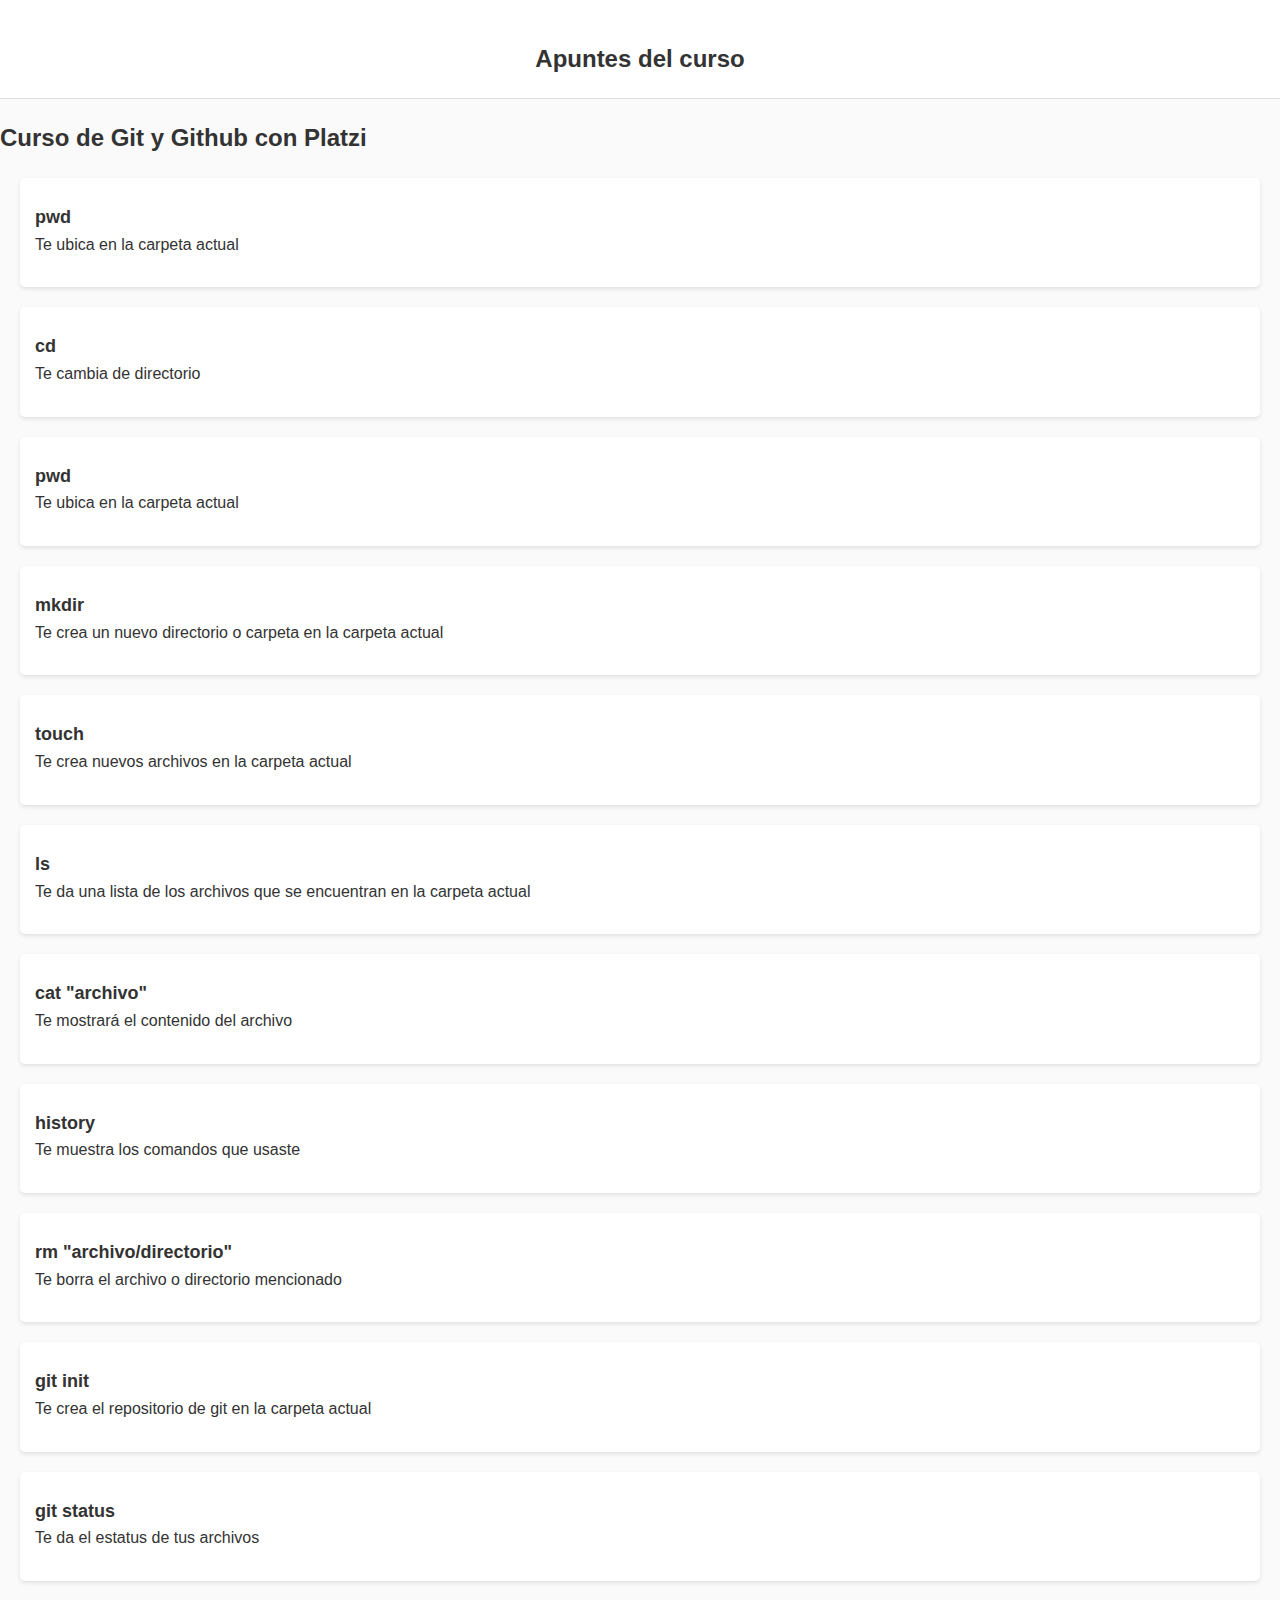
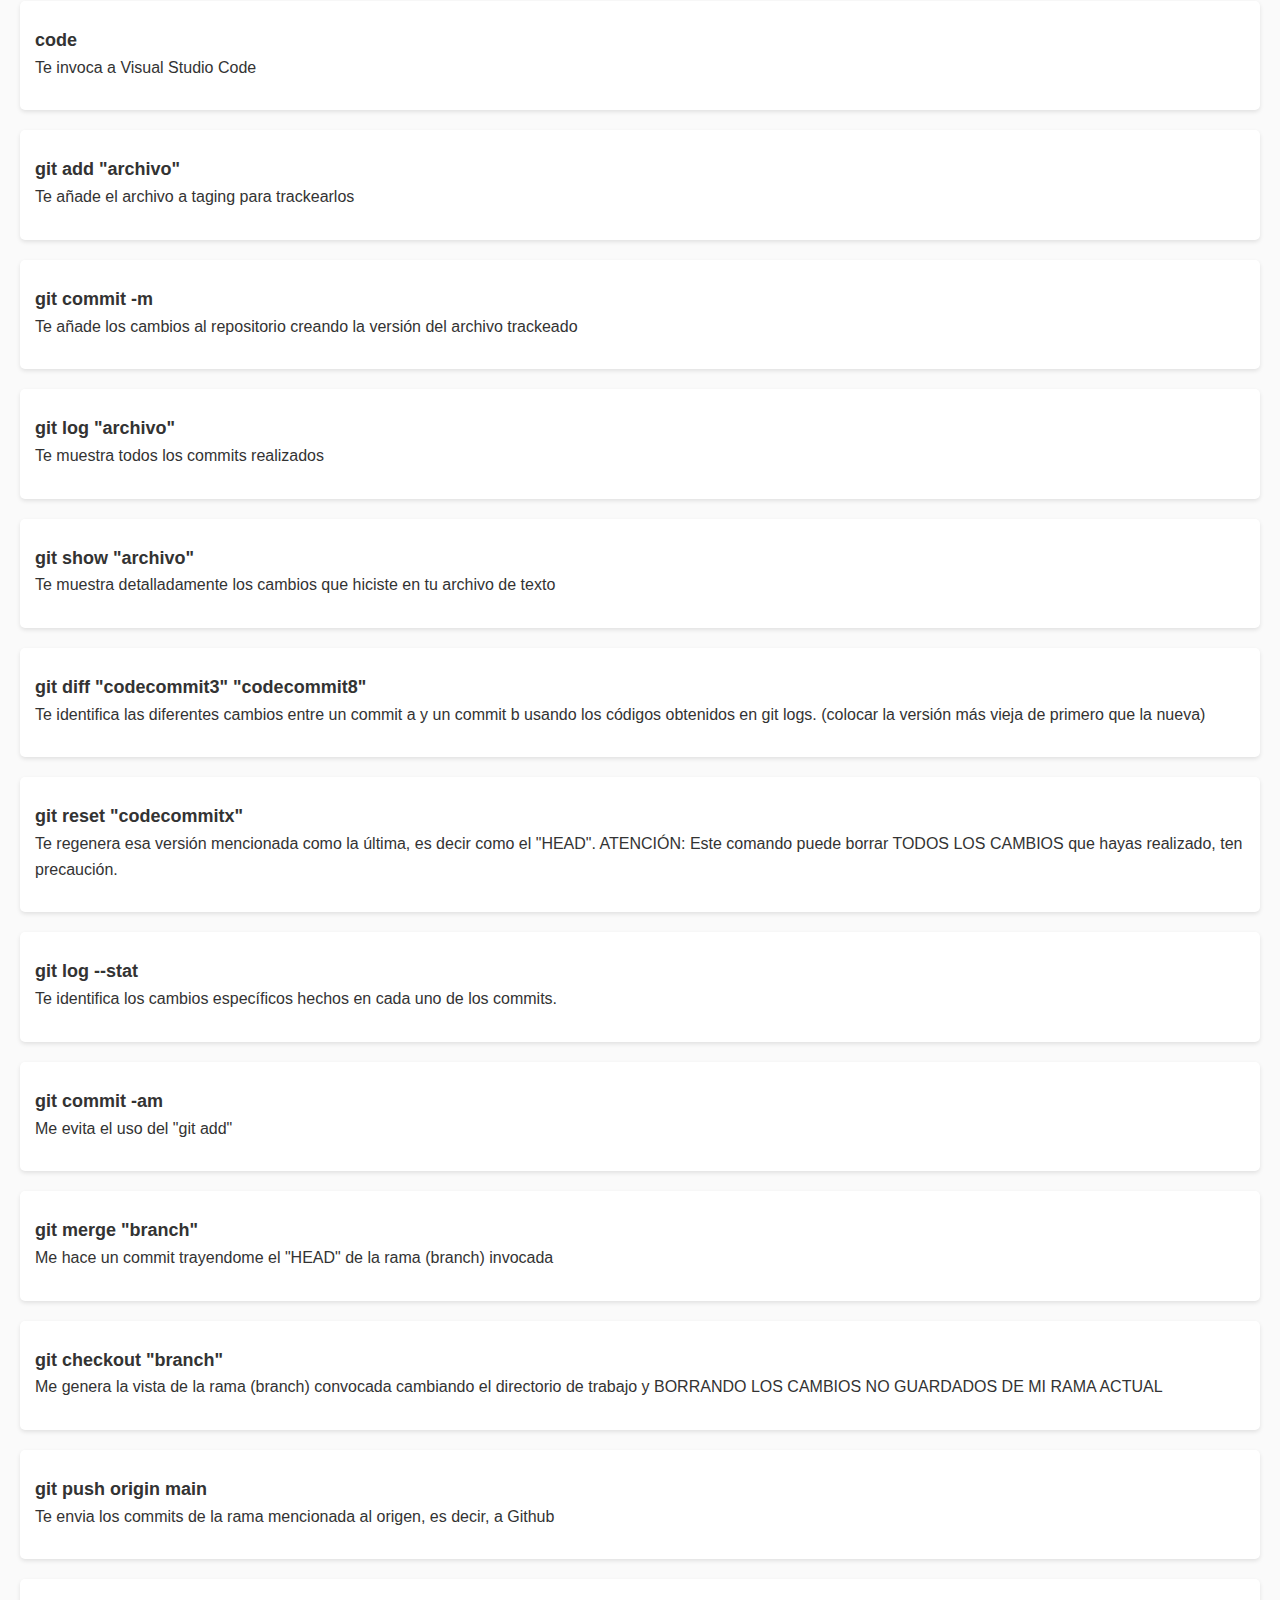
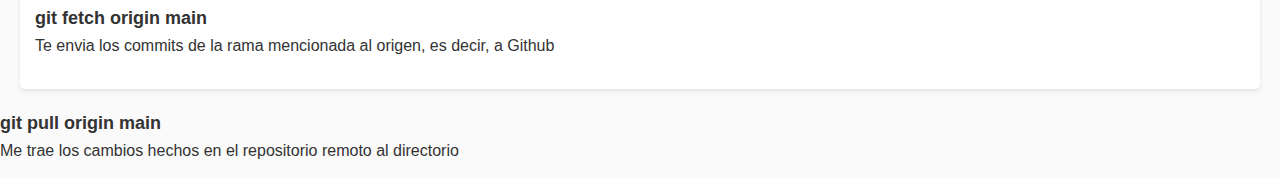
==== curso_github.html @ 1033e527 "agregado el git pull" ====
<!DOCTYPE html>
<html lang="en">
<head>
    <meta charset="UTF-8">
    <meta name="viewport" content="width=device-width, initial-scale=1.0">
    <title>Document</title>
    <link rel="stylesheet" href="css/estilos.css" />
</head>
<body>
    <div id="cabecera">
        <h1>Apuntes del curso</h1>
    </div>
    <h1>Curso de Git y Github con Platzi</h1>
<div id="contenido">
    <div class="sequence">
        <h3>pwd</h3>
        <p>Te ubica en la carpeta actual</p>
    </div>
    <div class="sequence">
        <h3>cd</h3>
        <p>Te cambia de directorio</p>
    </div>
    <div class="sequence">
        <h3>pwd</h3>
        <p>Te ubica en la carpeta actual</p>
    </div>
    <div class="sequence">
        <h3>mkdir</h3>
        <p>Te crea un nuevo directorio o carpeta en la carpeta actual</p>
    </div>
    <div class="sequence">
        <h3>touch</h3>
        <p>Te crea nuevos archivos en la carpeta actual</p>
    </div>
    <div class="sequence">
        <h3>ls</h3>
        <p>Te da una lista de los archivos que se encuentran en la carpeta actual</p>
    </div>
    <div class="sequence">
        <h3>cat "archivo"</h3>
        <p>Te mostrará el contenido del archivo</p>
    </div>
    <div class="sequence">
        <h3>history</h3>
        <p>Te muestra los comandos que usaste</p>
    </div>
    <div class="sequence">
        <h3>rm "archivo/directorio"</h3>
        <p>Te borra el archivo o directorio mencionado</p>
    </div>
    <div class="sequence">
        <h3>git init</h3>
        <p>Te crea el repositorio de git en la carpeta actual</p>
    </div>
    <div class="sequence">
        <h3>git status</h3>
        <p>Te da el estatus de tus archivos</p>
    </div>
    <div class="sequence">
        <h3>code</h3>
        <p>Te invoca a Visual Studio Code</p>
    </div>
    <div class="sequence">
        <h3>git add "archivo"</h3>
        <p>Te añade el archivo a taging para trackearlos</p>
    </div>
    <div class="sequence">
        <h3>git commit -m</h3>
        <p>Te añade los cambios al repositorio creando la versión del archivo trackeado</p>
    </div>
    <div class="sequence">
        <h3>git log "archivo"</h3>
        <p>Te muestra todos los commits realizados</p>
    </div>
    <div class="sequence">
        <h3>git show "archivo"</h3>
        <p>Te muestra detalladamente los cambios que hiciste en tu archivo de texto</p>
    </div>
    <div class="sequence">
        <h3>git diff "codecommit3" "codecommit8"</h3>
        <p>Te identifica las diferentes cambios entre un commit a y un commit b usando los códigos obtenidos en git logs. (colocar la versión más vieja de primero que la nueva)</p>
    </div>
    <div class="sequence">
        <h3>git reset "codecommitx"</h3>
        <p>Te regenera esa versión mencionada como la última, es decir como el "HEAD".
            ATENCIÓN: Este comando puede borrar TODOS LOS CAMBIOS que hayas realizado, ten precaución.
        </p>
    </div>
    <div class="sequence">
        <h3>git log --stat</h3>
        <p>Te identifica los cambios específicos hechos en cada uno de los commits.</p>
    </div>
    <div class="sequence">
        <h3>git commit -am</h3>
        <p>Me evita el uso del "git add"</p>
    </div>
    <div class="sequence">
        <h3>git merge "branch"</h3>
        <p>Me hace un commit trayendome el "HEAD" de la rama (branch) invocada</p>
    </div>
    <div class="sequence">
        <h3>git checkout "branch"</h3>
        <p>Me genera la vista de la rama (branch) convocada cambiando el directorio de trabajo y BORRANDO LOS CAMBIOS NO GUARDADOS DE MI RAMA ACTUAL</p>
    </div>
    <div class="sequence">
        <h3>git push origin main</h3>
        <p>Te envia los commits de la rama mencionada al origen, es decir, a Github</p>
    </div>
    <div class="sequence">
        <h3>git fetch origin main</h3>
        <p>Te envia los commits de la rama mencionada al origen, es decir, a Github</p>
    </div>
    <div>
        <h3>git pull origin main</h3>
        <p>Me trae los cambios hechos en el repositorio remoto al directorio</p>
    </div>


</div>
</body>
</html>
---- css/estilos.css ----
/* Reset de márgenes y padding */
body, h1, h2, h3, p {
    margin: 0;
    padding: 0;
}

/* Estilos para el contenedor principal */
body {
    font-family: -apple-system, BlinkMacSystemFont, 'Segoe UI', Roboto, Helvetica, Arial, sans-serif;
    line-height: 1.6;
    background-color: #fafafa; /* Color de fondo similar al de Instagram */
    color: #333;
    margin: 0;
}

/* Estilos para el encabezado */
#cabecera {
    background-color: #ffffff; /* Fondo blanco para la cabecera */
    padding: 20px;
    text-align: center;
    border-bottom: 1px solid #ddd; /* Línea divisoria en la parte inferior */
}

/* Estilos para el título del encabezado */
#cabecera h1 {
    font-size: 24px;
    color: #333; /* Color del título */
}

/* Estilos para los elementos individuales */
.sequence {
    background-color: #fff; /* Fondo blanco para cada sección */
    margin: 20px;
    padding: 15px;
    border-radius: 5px; /* Bordes redondeados */
    box-shadow: 0 2px 4px rgba(0, 0, 0, 0.1); /* Sombra suave */
}

/* Estilos para los títulos */
h1, h2, h3 {
    font-family: -apple-system, BlinkMacSystemFont, 'Segoe UI', Roboto, Helvetica, Arial, sans-serif;
}

h1 {
    font-size: 24px;
    margin-top: 20px;
    color: #333; /* Color de los títulos principales */
}

h2 {
    font-size: 20px;
    margin-top: 15px;
    color: #333; /* Otro color común para títulos */
}

h3 {
    font-size: 18px;
    margin-top: 10px;
    color: #333; /* Otro color común para títulos */
}

/* Estilos para los párrafos */
p {
    margin-bottom: 15px;
    color: #333; /* Color del texto de los párrafos */
}
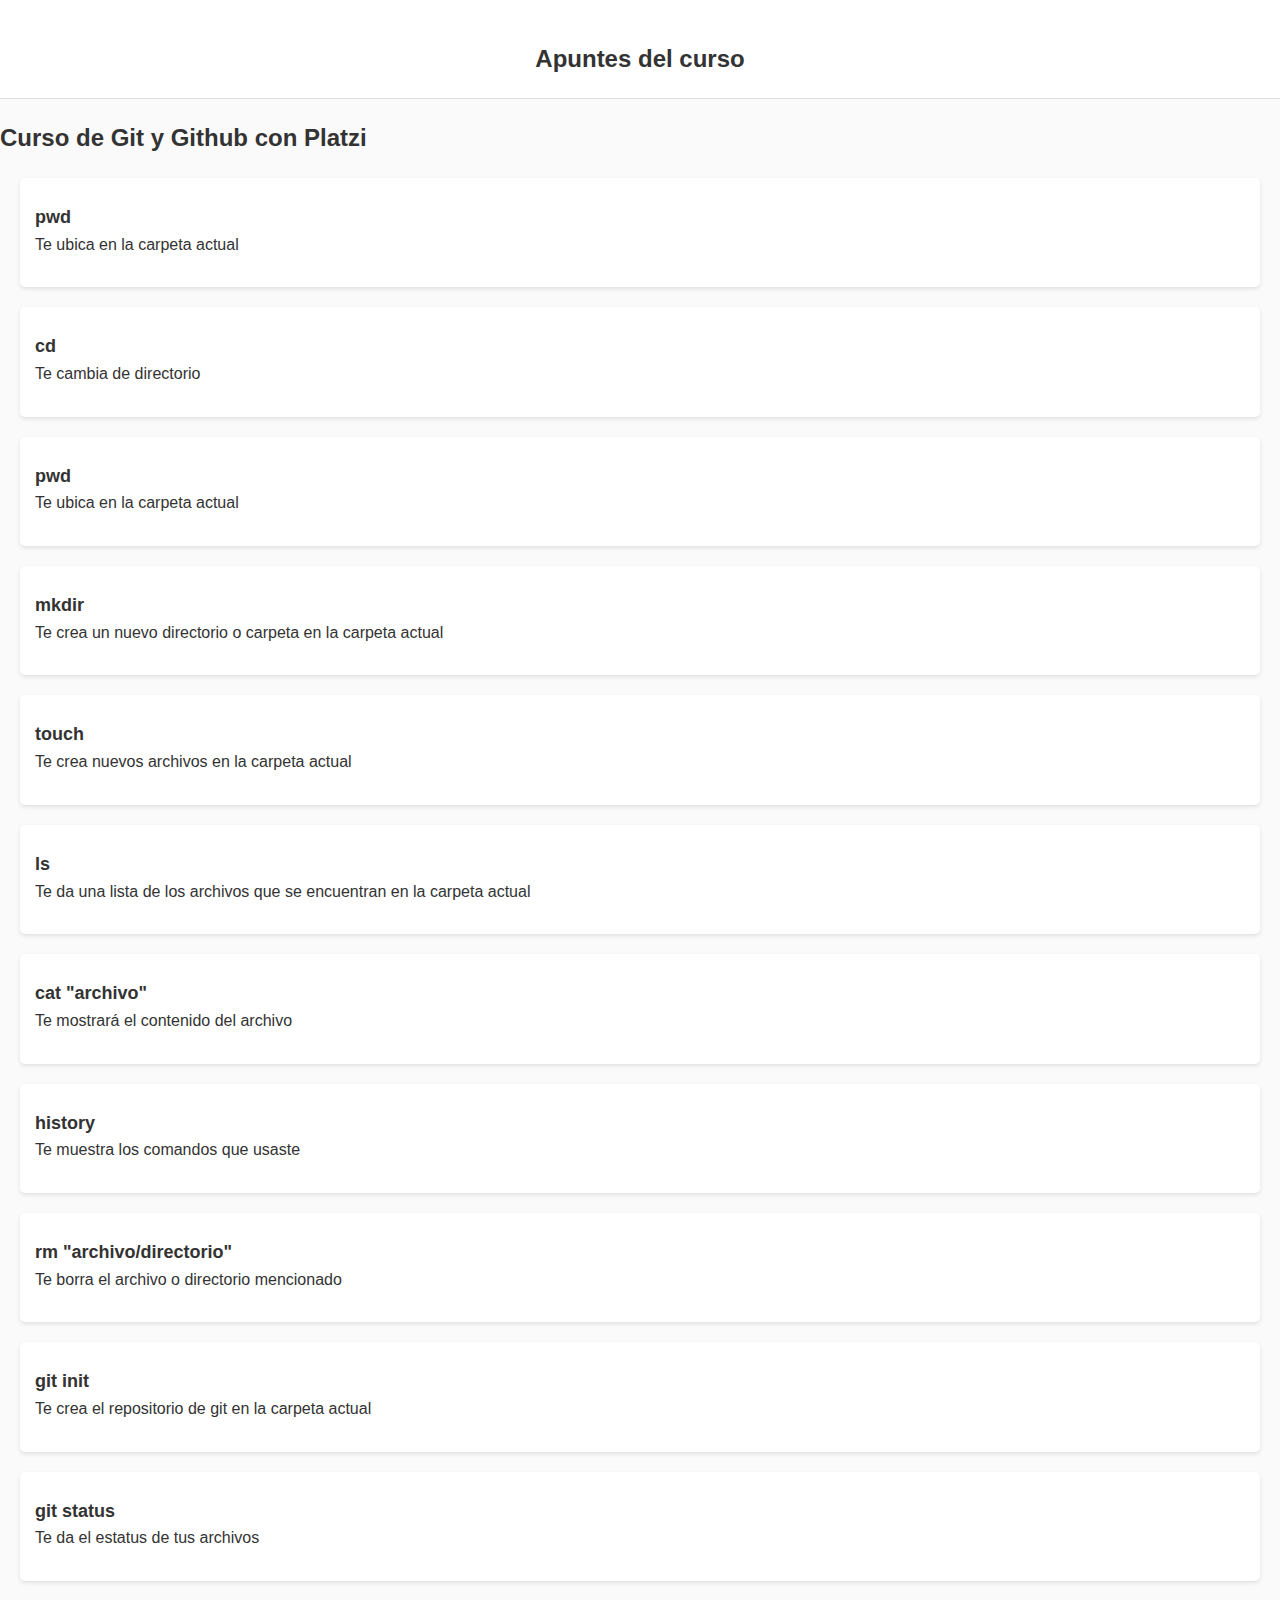
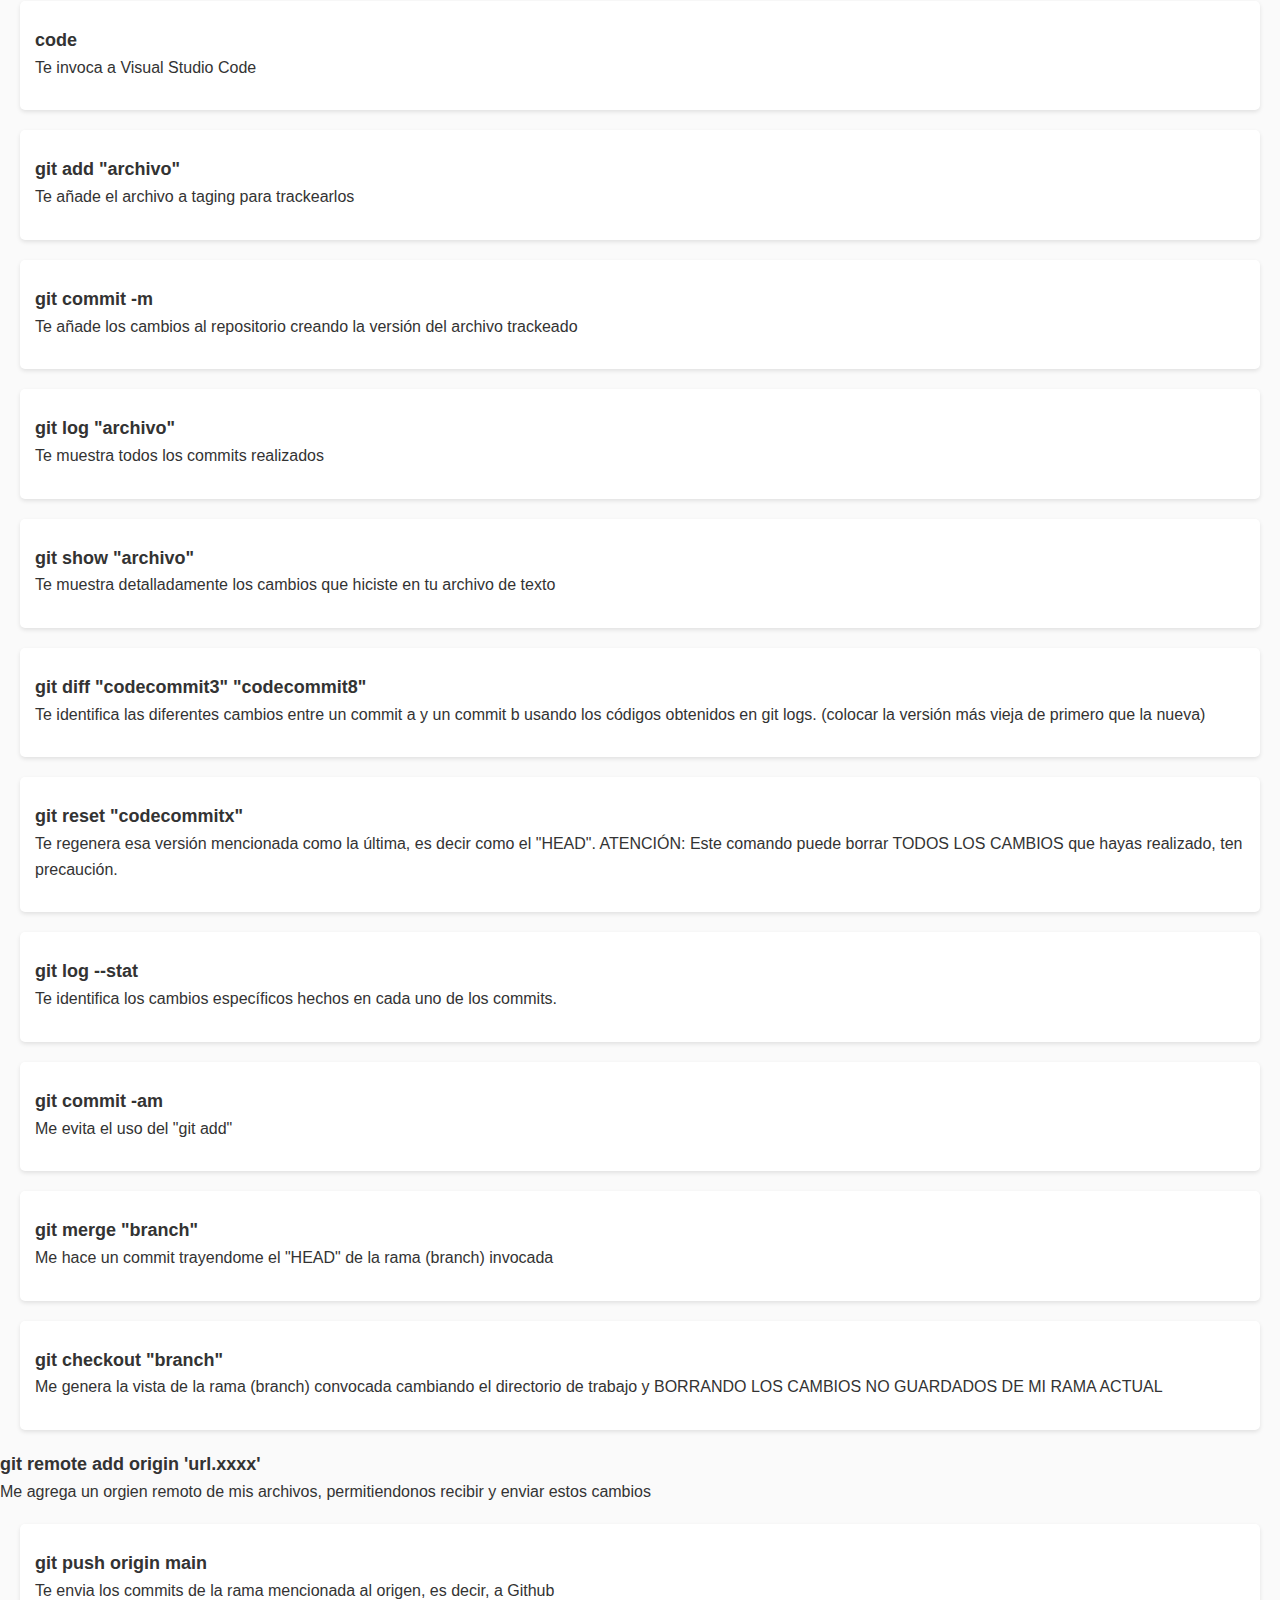
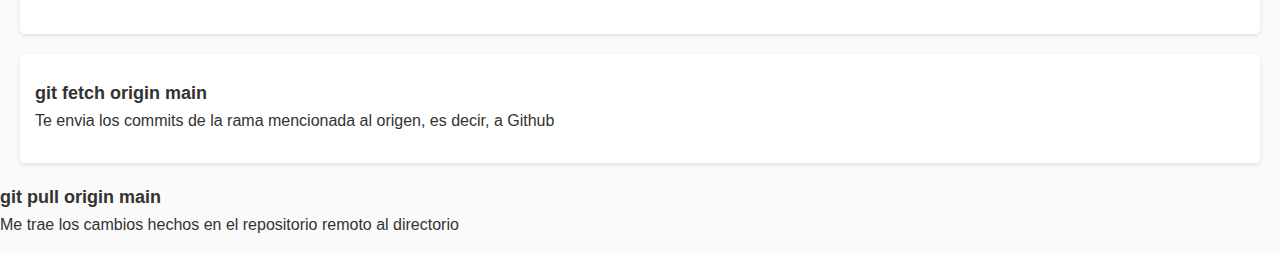
==== commit 6cc49e43: "Agrege el git remote add origin" ====
--- a/curso_github.html
+++ b/curso_github.html
@@ -102,6 +102,10 @@
         <h3>git checkout "branch"</h3>
         <p>Me genera la vista de la rama (branch) convocada cambiando el directorio de trabajo y BORRANDO LOS CAMBIOS NO GUARDADOS DE MI RAMA ACTUAL</p>
     </div>
+     <div>
+        <h3>git remote add origin 'url.xxxx'</h3>
+        <p>Me agrega un orgien remoto de mis archivos, permitiendonos recibir y enviar estos cambios</p>
+    </div>
     <div class="sequence">
         <h3>git push origin main</h3>
         <p>Te envia los commits de la rama mencionada al origen, es decir, a Github</p>
@@ -114,8 +118,6 @@
         <h3>git pull origin main</h3>
         <p>Me trae los cambios hechos en el repositorio remoto al directorio</p>
     </div>
-
-
 </div>
 </body>
 </html>
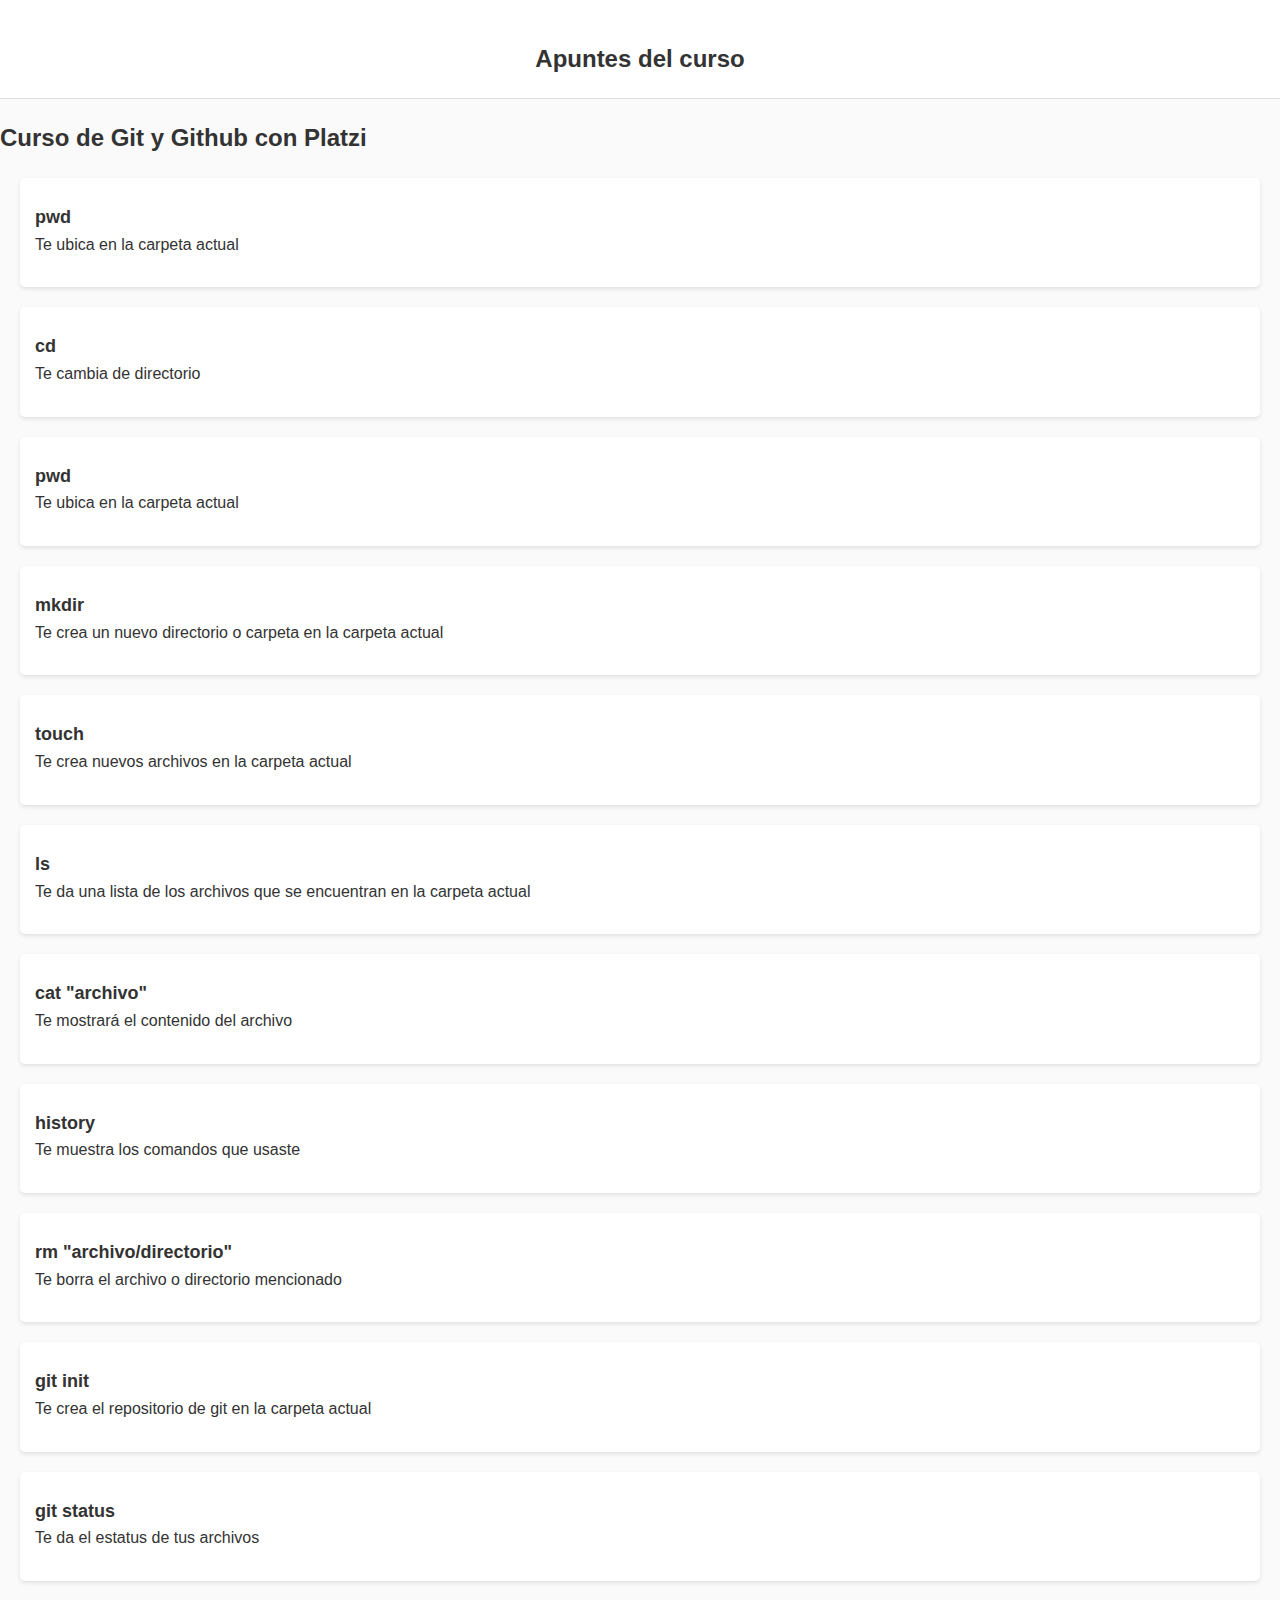
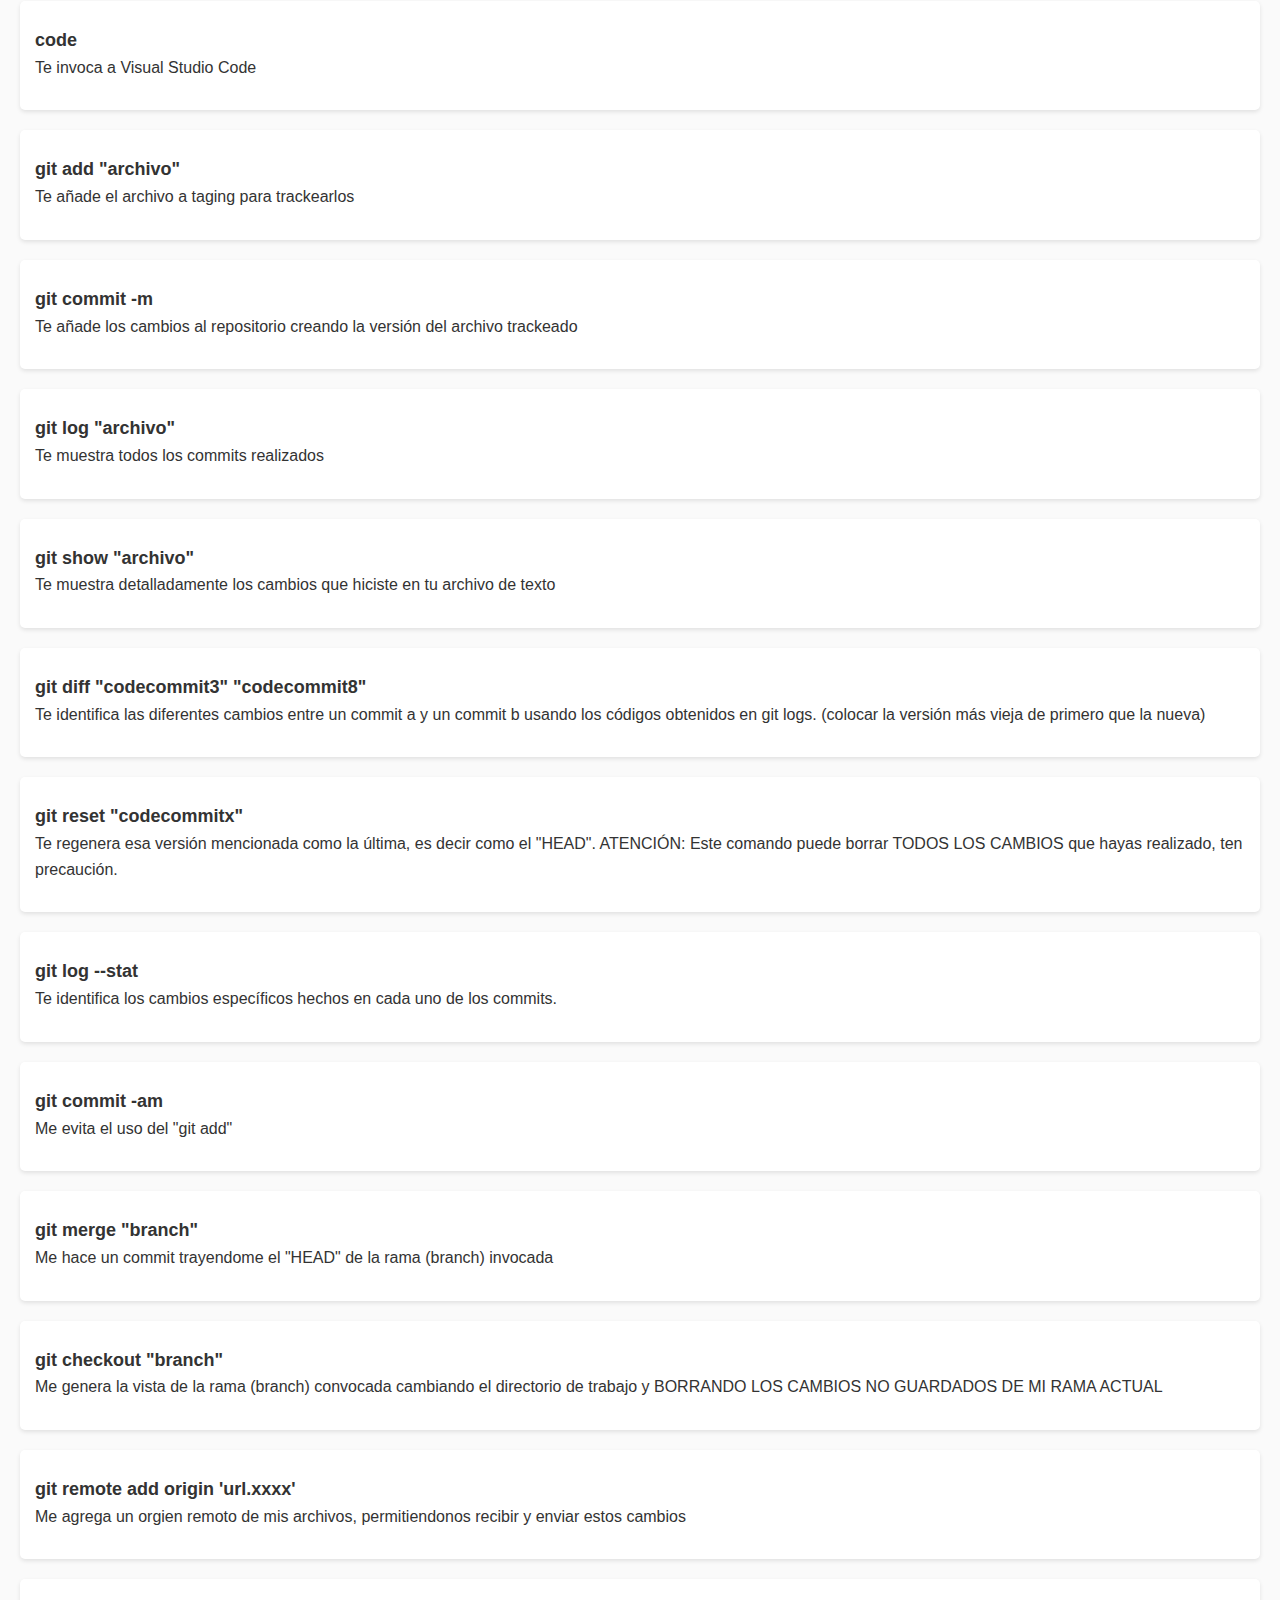
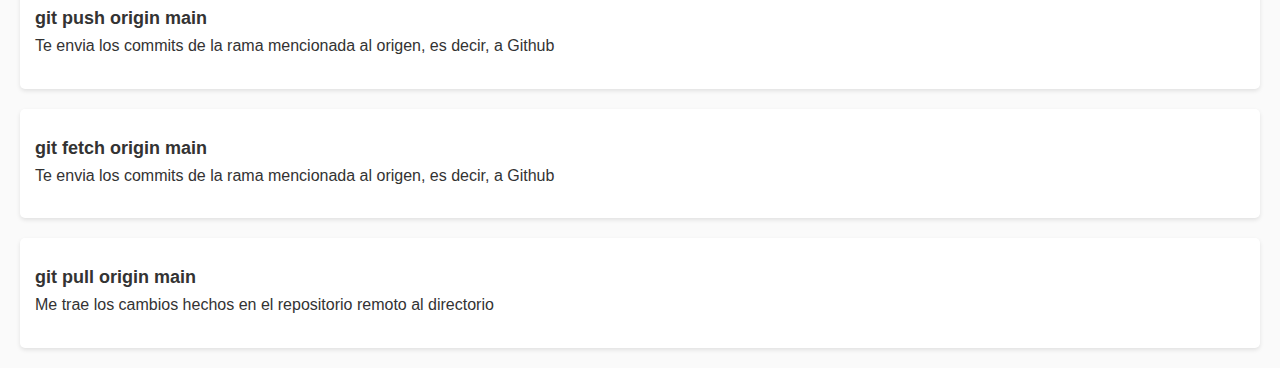
==== commit 2caba4b7: "anadi clases que faltaban" ====
--- a/curso_github.html
+++ b/curso_github.html
@@ -102,7 +102,7 @@
         <h3>git checkout "branch"</h3>
         <p>Me genera la vista de la rama (branch) convocada cambiando el directorio de trabajo y BORRANDO LOS CAMBIOS NO GUARDADOS DE MI RAMA ACTUAL</p>
     </div>
-     <div>
+     <div class="sequence">
         <h3>git remote add origin 'url.xxxx'</h3>
         <p>Me agrega un orgien remoto de mis archivos, permitiendonos recibir y enviar estos cambios</p>
     </div>
@@ -114,7 +114,7 @@
         <h3>git fetch origin main</h3>
         <p>Te envia los commits de la rama mencionada al origen, es decir, a Github</p>
     </div>
-    <div>
+    <div class="sequence">
         <h3>git pull origin main</h3>
         <p>Me trae los cambios hechos en el repositorio remoto al directorio</p>
     </div>
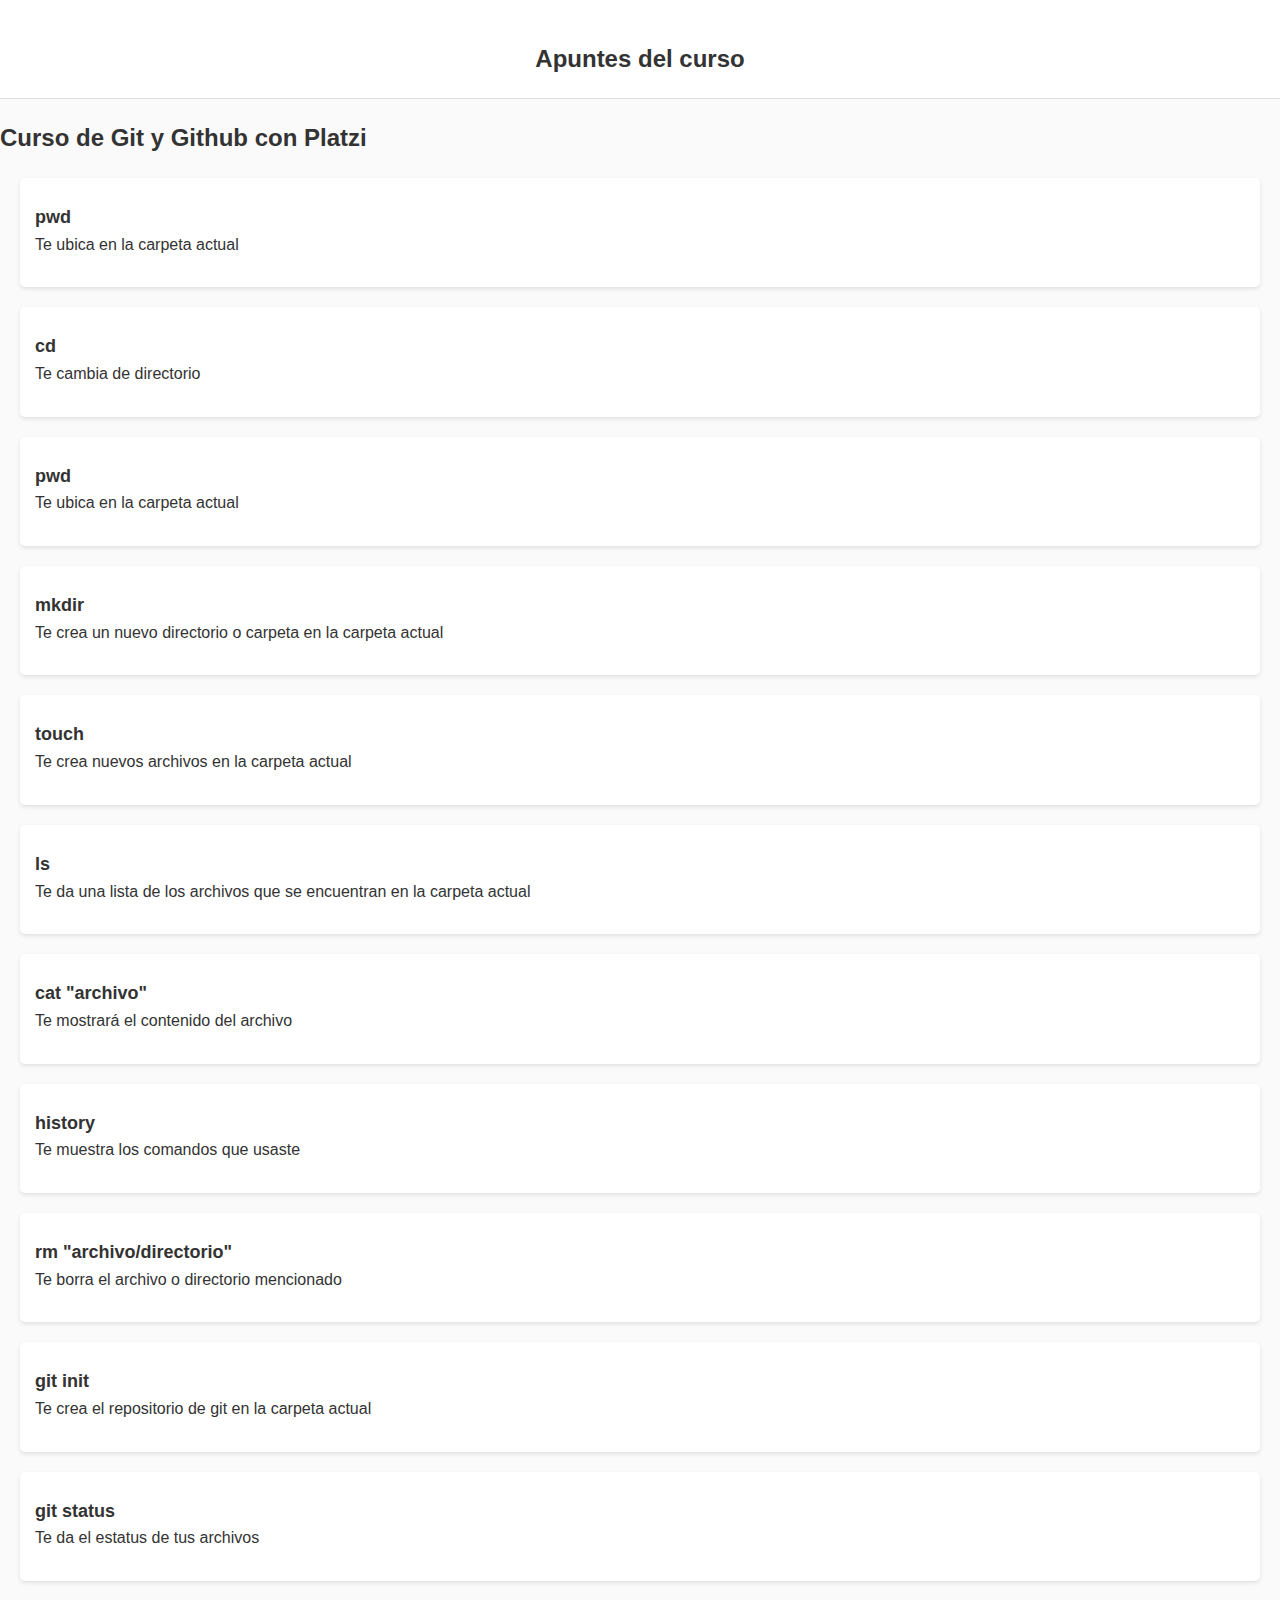
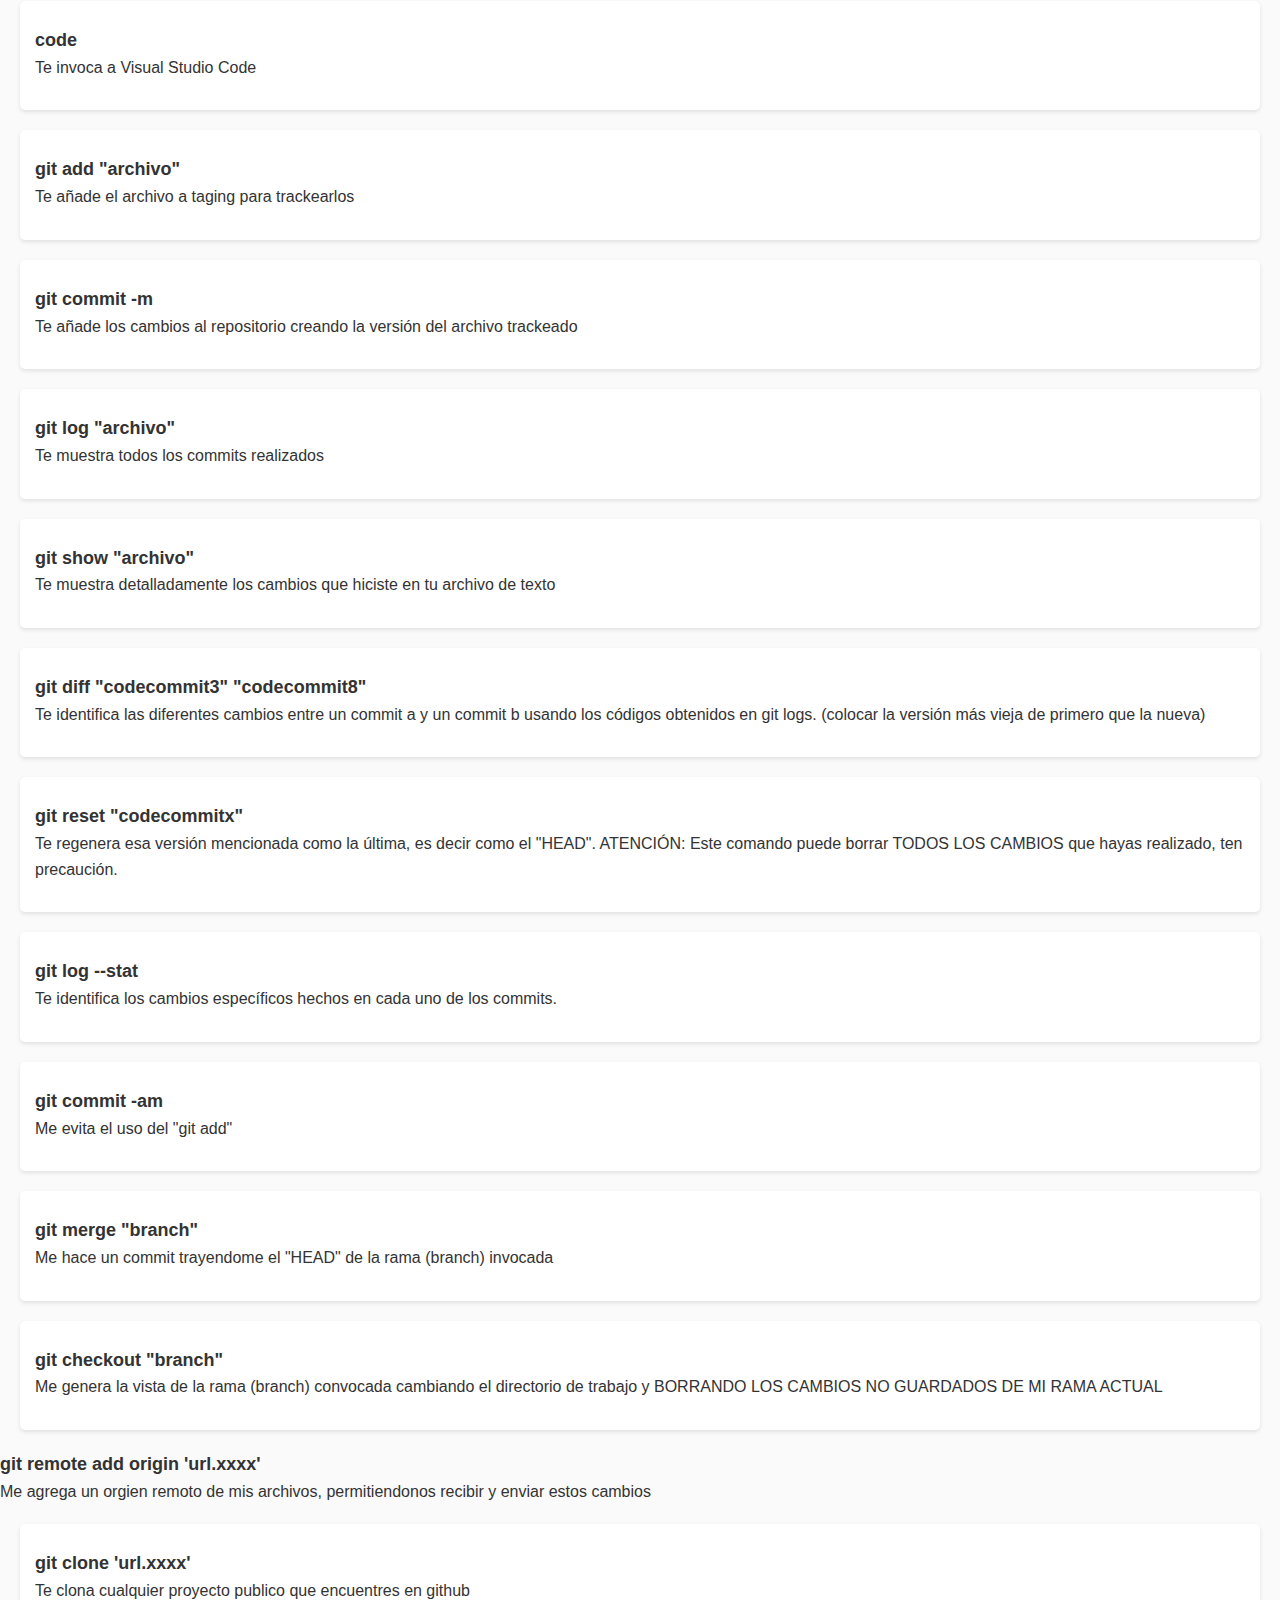
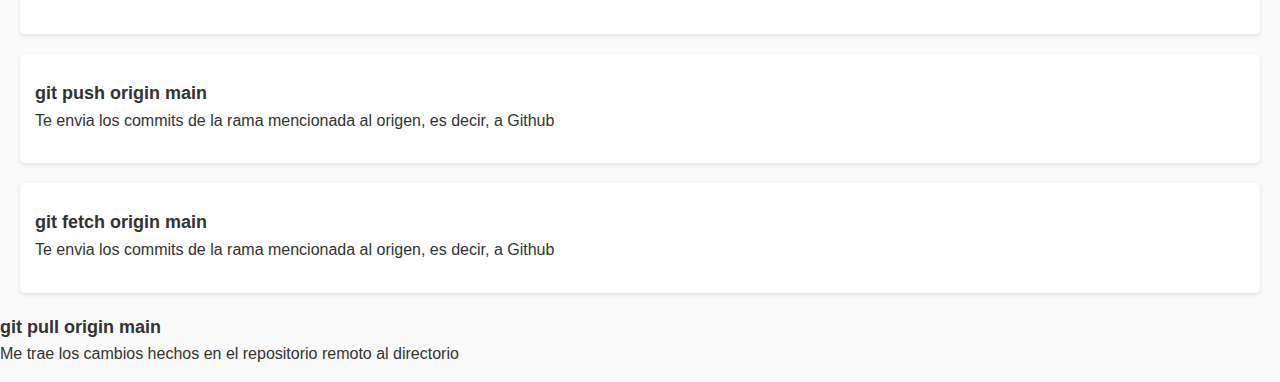
==== commit fcbfd0c2: "comando git clone" ====
--- a/curso_github.html
+++ b/curso_github.html
@@ -102,9 +102,13 @@
         <h3>git checkout "branch"</h3>
         <p>Me genera la vista de la rama (branch) convocada cambiando el directorio de trabajo y BORRANDO LOS CAMBIOS NO GUARDADOS DE MI RAMA ACTUAL</p>
     </div>
-     <div class="sequence">
+     <div>
         <h3>git remote add origin 'url.xxxx'</h3>
         <p>Me agrega un orgien remoto de mis archivos, permitiendonos recibir y enviar estos cambios</p>
+    </div>
+    <div class="sequence">
+        <h3>git clone 'url.xxxx' </h3>
+        <p>Te clona cualquier proyecto publico que encuentres en github</p>
     </div>
     <div class="sequence">
         <h3>git push origin main</h3>
@@ -114,7 +118,7 @@
         <h3>git fetch origin main</h3>
         <p>Te envia los commits de la rama mencionada al origen, es decir, a Github</p>
     </div>
-    <div class="sequence">
+    <div>
         <h3>git pull origin main</h3>
         <p>Me trae los cambios hechos en el repositorio remoto al directorio</p>
     </div>
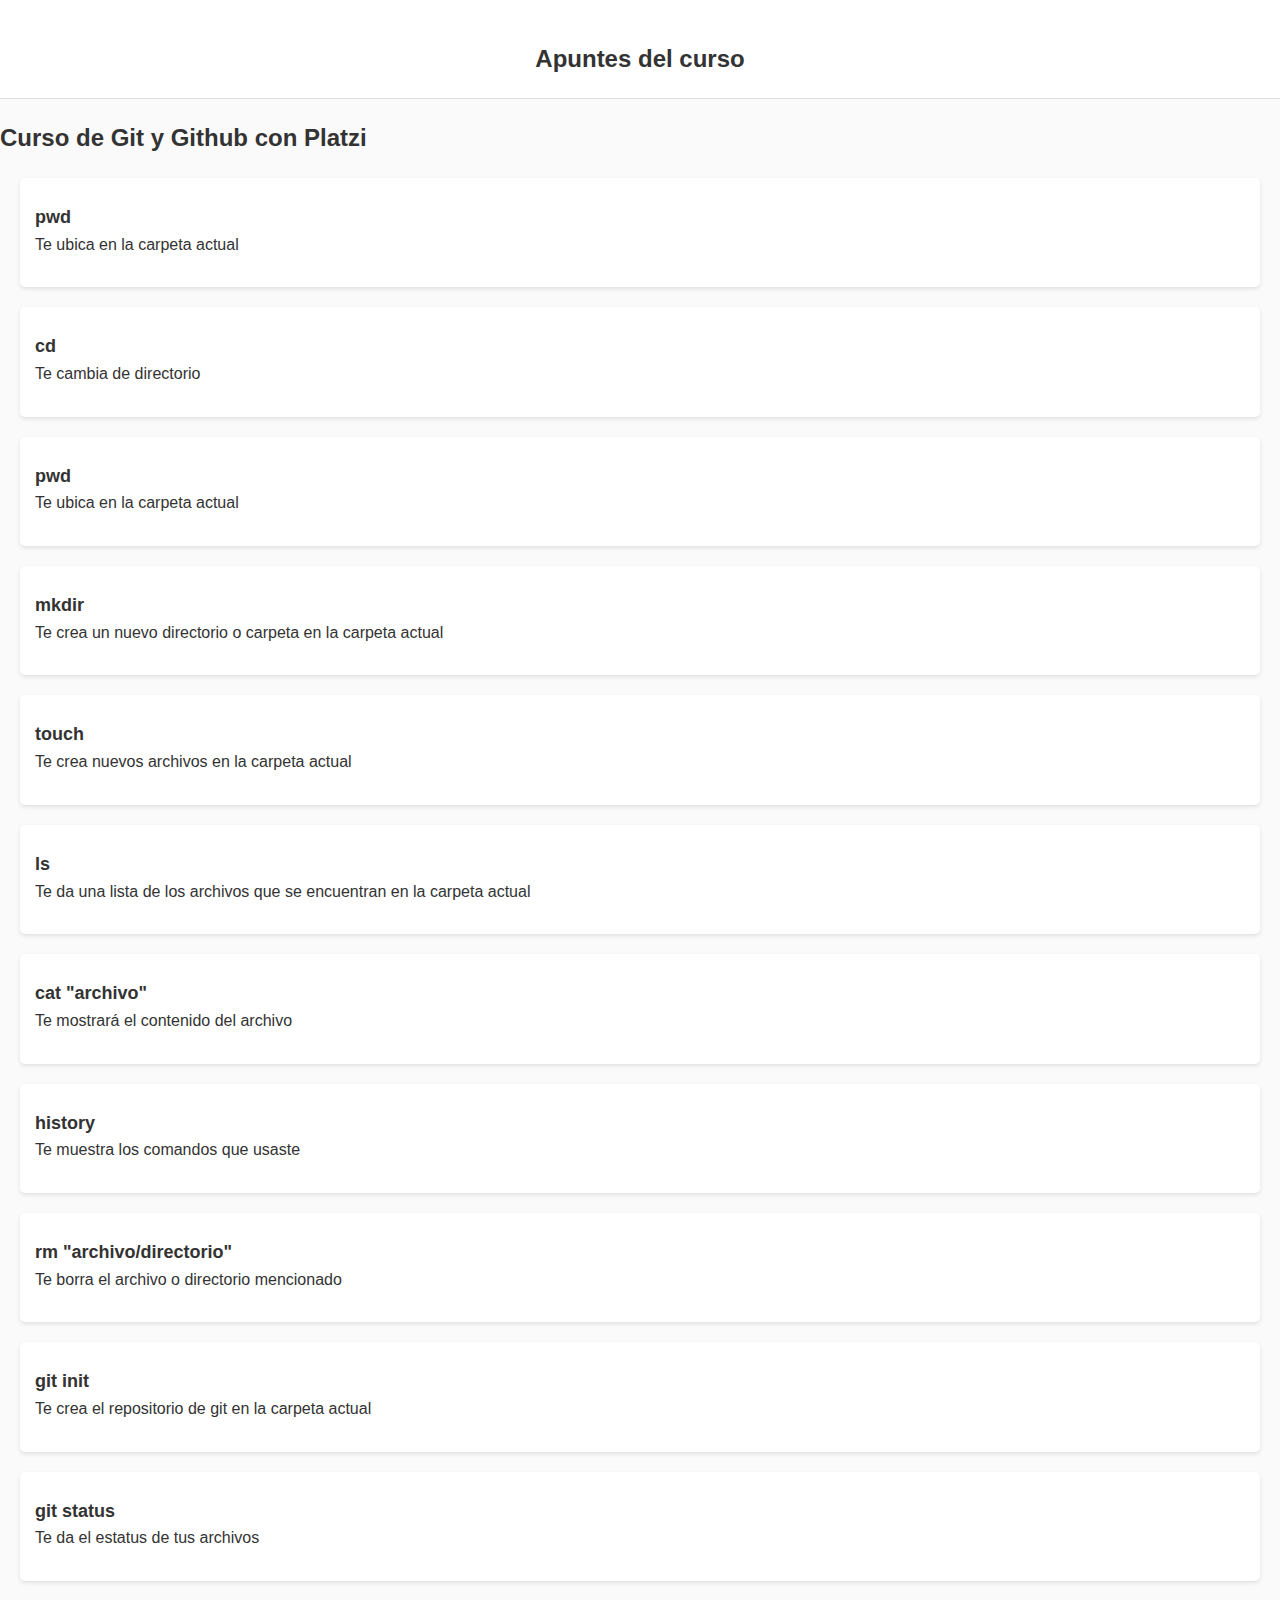
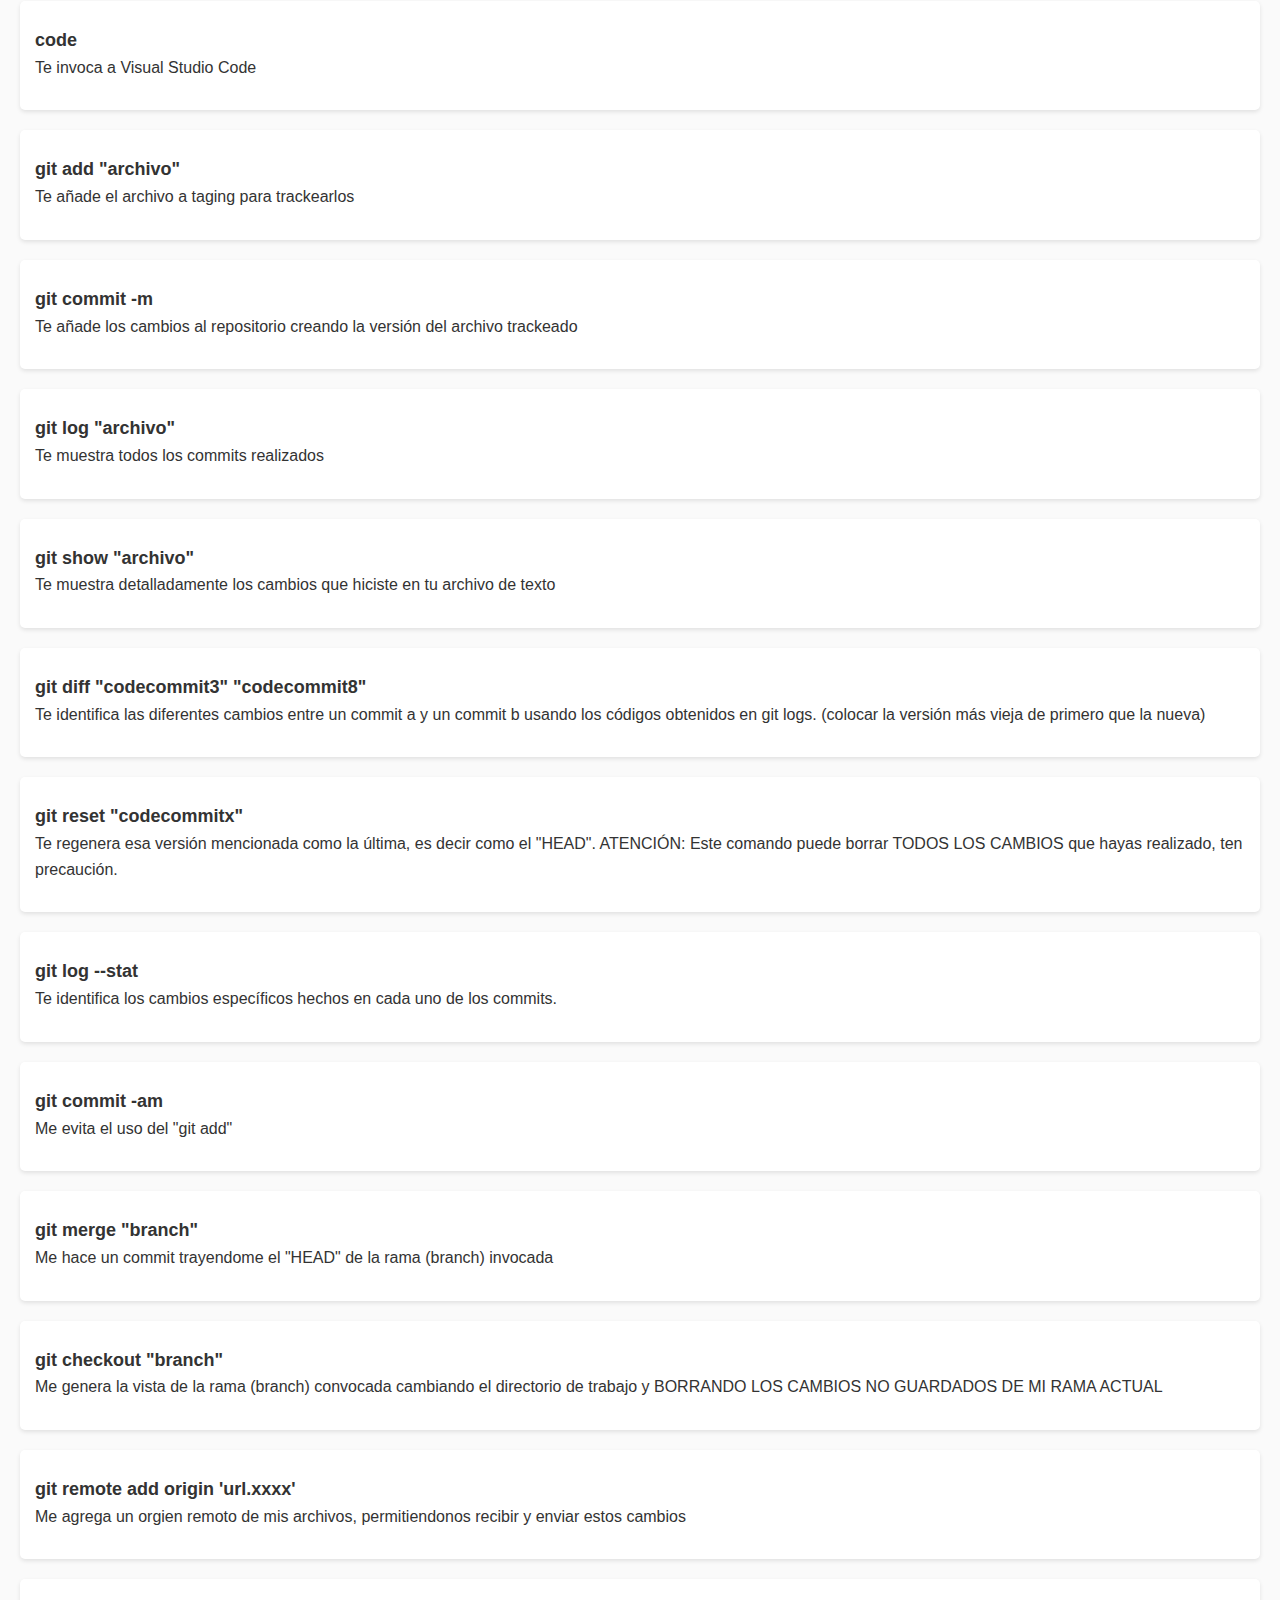
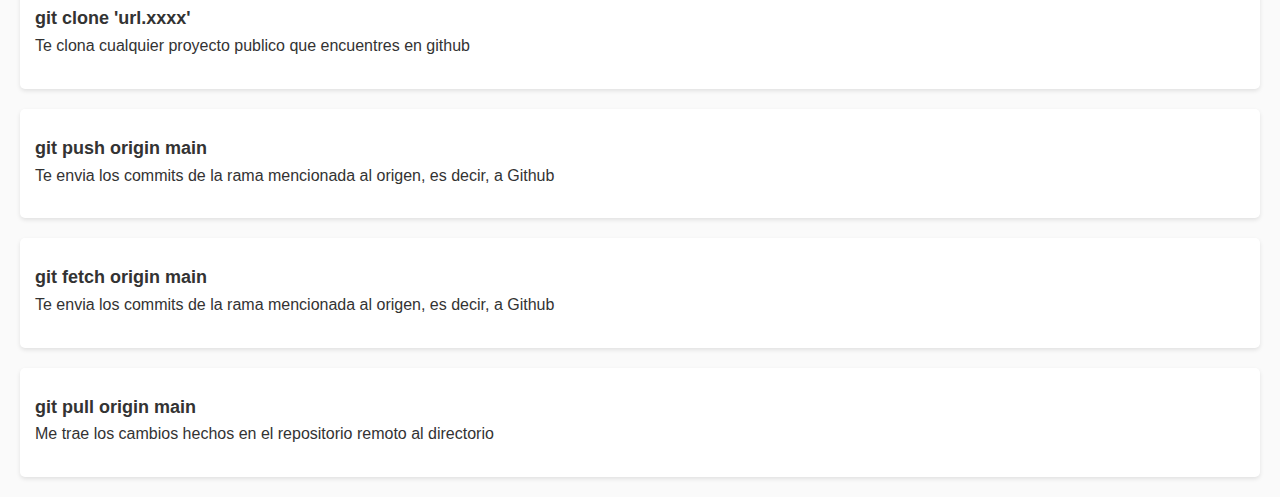
==== commit d57175ed: "Merge branch 'main' of github.com:ar1960/curso-de-git-y-github" ====
--- a/curso_github.html
+++ b/curso_github.html
@@ -102,7 +102,7 @@
         <h3>git checkout "branch"</h3>
         <p>Me genera la vista de la rama (branch) convocada cambiando el directorio de trabajo y BORRANDO LOS CAMBIOS NO GUARDADOS DE MI RAMA ACTUAL</p>
     </div>
-     <div>
+     <div class="sequence">
         <h3>git remote add origin 'url.xxxx'</h3>
         <p>Me agrega un orgien remoto de mis archivos, permitiendonos recibir y enviar estos cambios</p>
     </div>
@@ -118,7 +118,7 @@
         <h3>git fetch origin main</h3>
         <p>Te envia los commits de la rama mencionada al origen, es decir, a Github</p>
     </div>
-    <div>
+    <div class="sequence">
         <h3>git pull origin main</h3>
         <p>Me trae los cambios hechos en el repositorio remoto al directorio</p>
     </div>
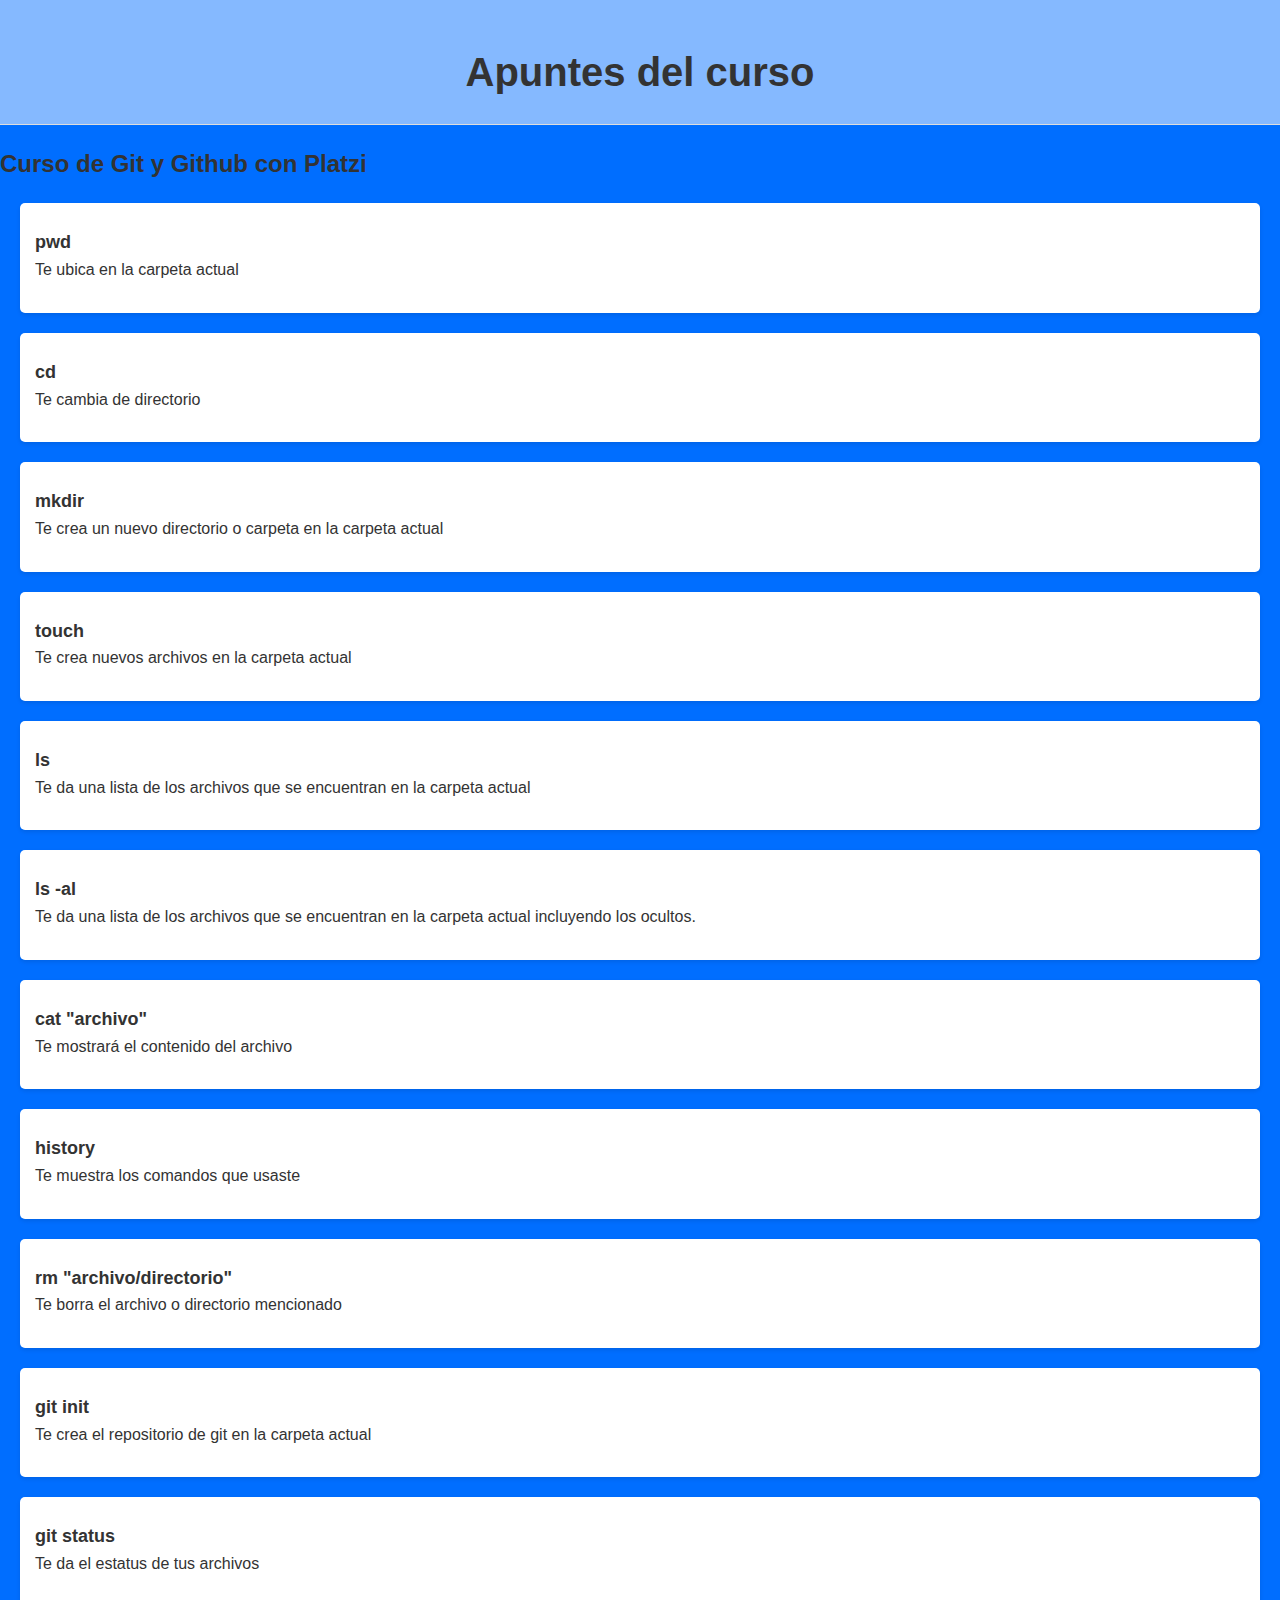
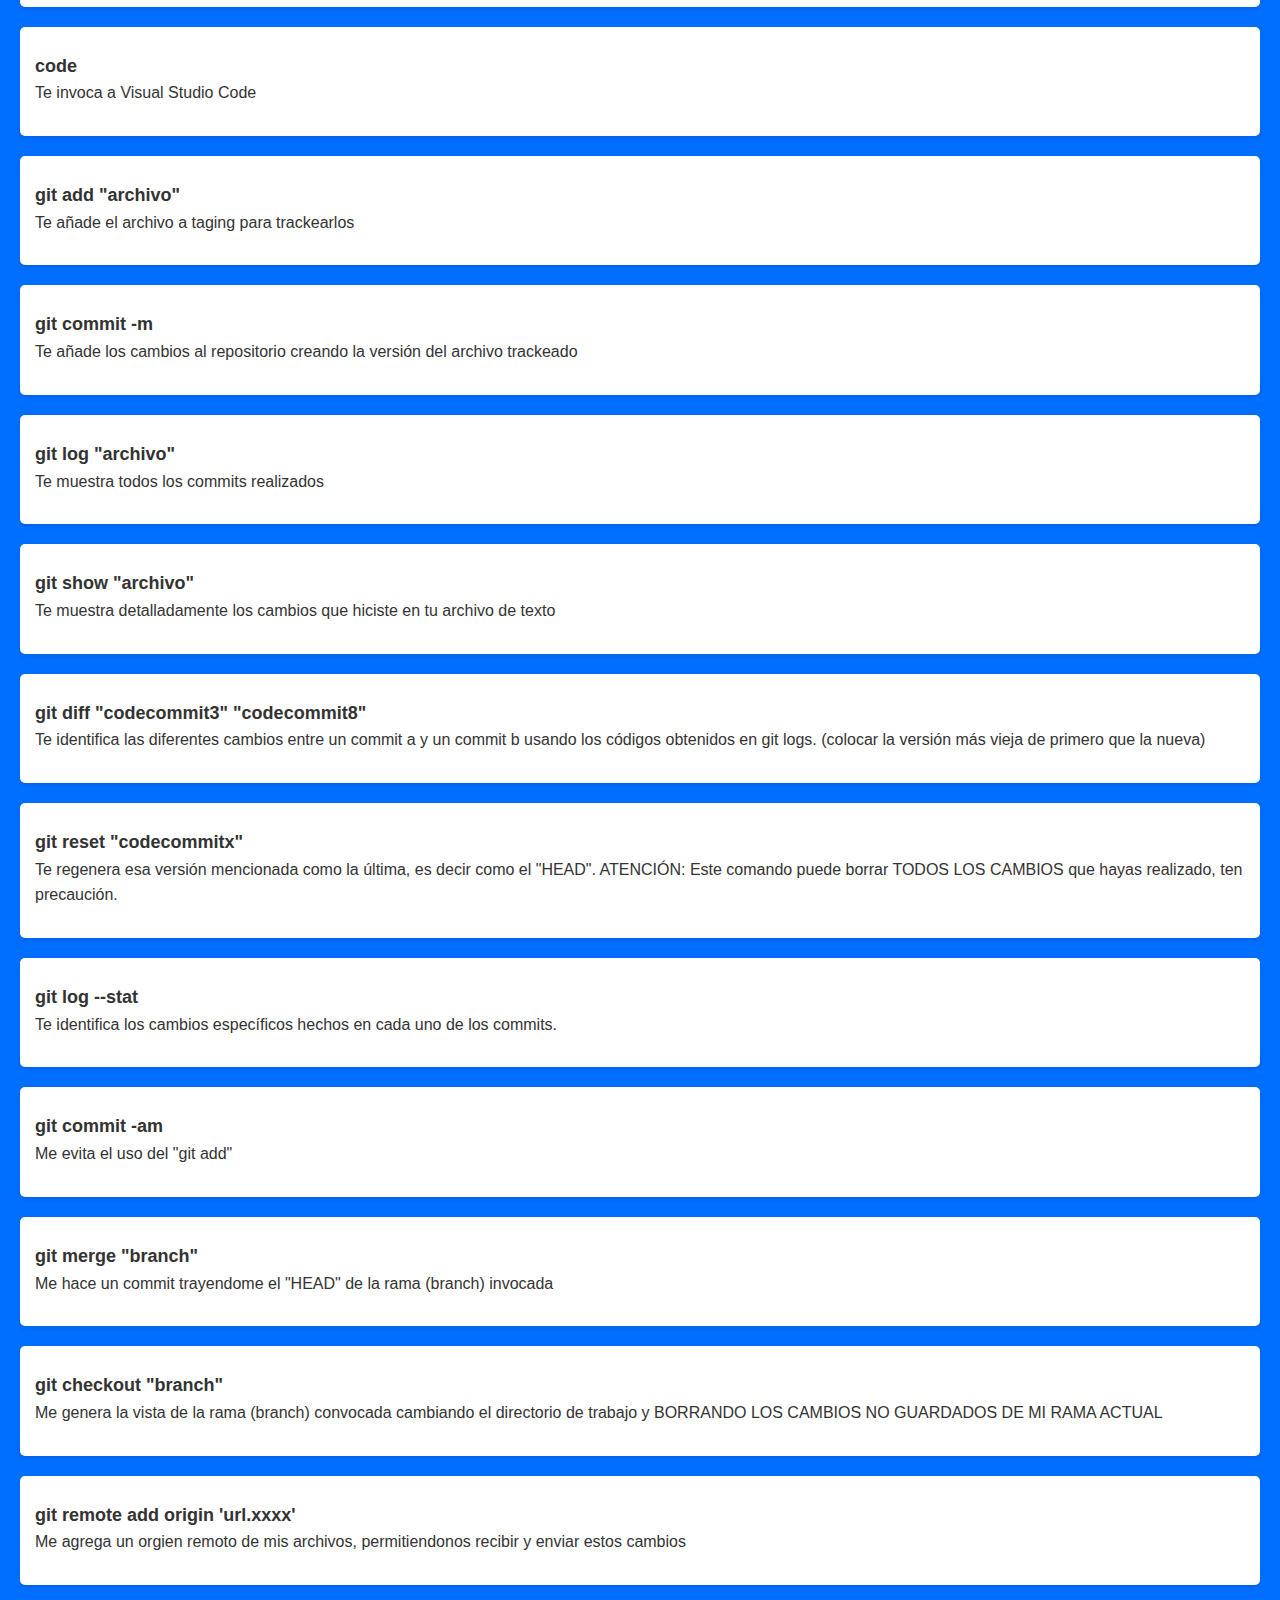
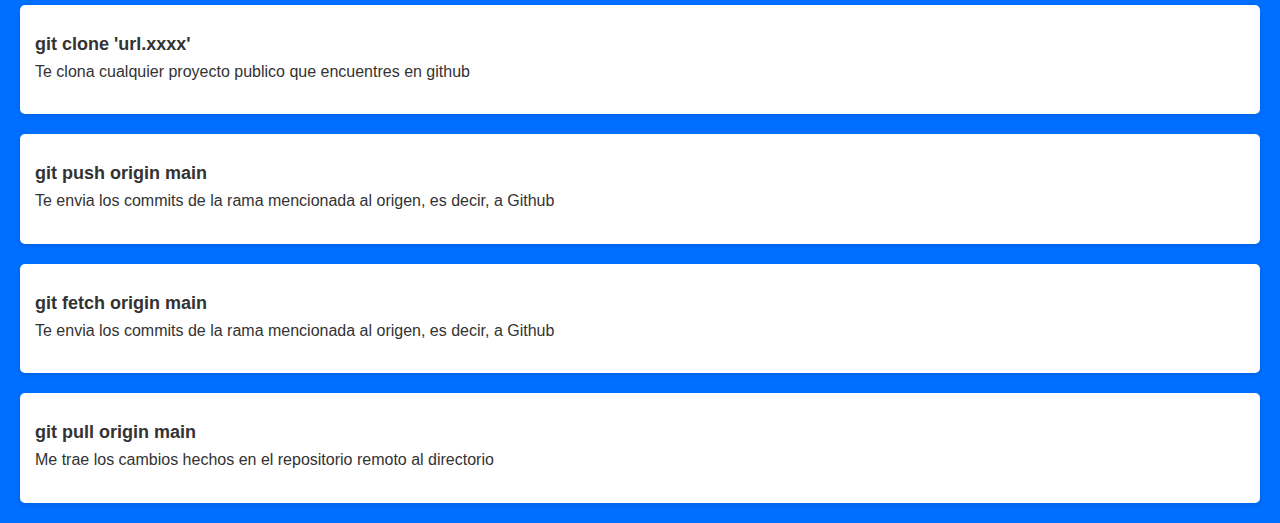
==== commit 588a24c5: "actualizacion" ====
--- a/curso_github.html
+++ b/curso_github.html
@@ -3,7 +3,7 @@
 <head>
     <meta charset="UTF-8">
     <meta name="viewport" content="width=device-width, initial-scale=1.0">
-    <title>Document</title>
+    <title>Curso Git y Github</title>
     <link rel="stylesheet" href="css/estilos.css" />
 </head>
 <body>
@@ -21,10 +21,6 @@
         <p>Te cambia de directorio</p>
     </div>
     <div class="sequence">
-        <h3>pwd</h3>
-        <p>Te ubica en la carpeta actual</p>
-    </div>
-    <div class="sequence">
         <h3>mkdir</h3>
         <p>Te crea un nuevo directorio o carpeta en la carpeta actual</p>
     </div>
@@ -35,6 +31,10 @@
     <div class="sequence">
         <h3>ls</h3>
         <p>Te da una lista de los archivos que se encuentran en la carpeta actual</p>
+    </div>
+    <div class="sequence">
+        <h3>ls -al</h3>
+        <p>Te da una lista de los archivos que se encuentran en la carpeta actual incluyendo los ocultos.</p>
     </div>
     <div class="sequence">
         <h3>cat "archivo"</h3>
--- a/css/estilos.css
+++ b/css/estilos.css
@@ -8,14 +8,14 @@
 body {
     font-family: -apple-system, BlinkMacSystemFont, 'Segoe UI', Roboto, Helvetica, Arial, sans-serif;
     line-height: 1.6;
-    background-color: #fafafa; /* Color de fondo similar al de Instagram */
+    background-color: #006eff; /* Color de fondo similar al de Instagram */
     color: #333;
     margin: 0;
 }
 
 /* Estilos para el encabezado */
 #cabecera {
-    background-color: #ffffff; /* Fondo blanco para la cabecera */
+    background-color: #ffffff85; /* Fondo blanco para la cabecera */
     padding: 20px;
     text-align: center;
     border-bottom: 1px solid #ddd; /* Línea divisoria en la parte inferior */
@@ -23,7 +23,7 @@
 
 /* Estilos para el título del encabezado */
 #cabecera h1 {
-    font-size: 24px;
+    font-size: 40px;
     color: #333; /* Color del título */
 }
 
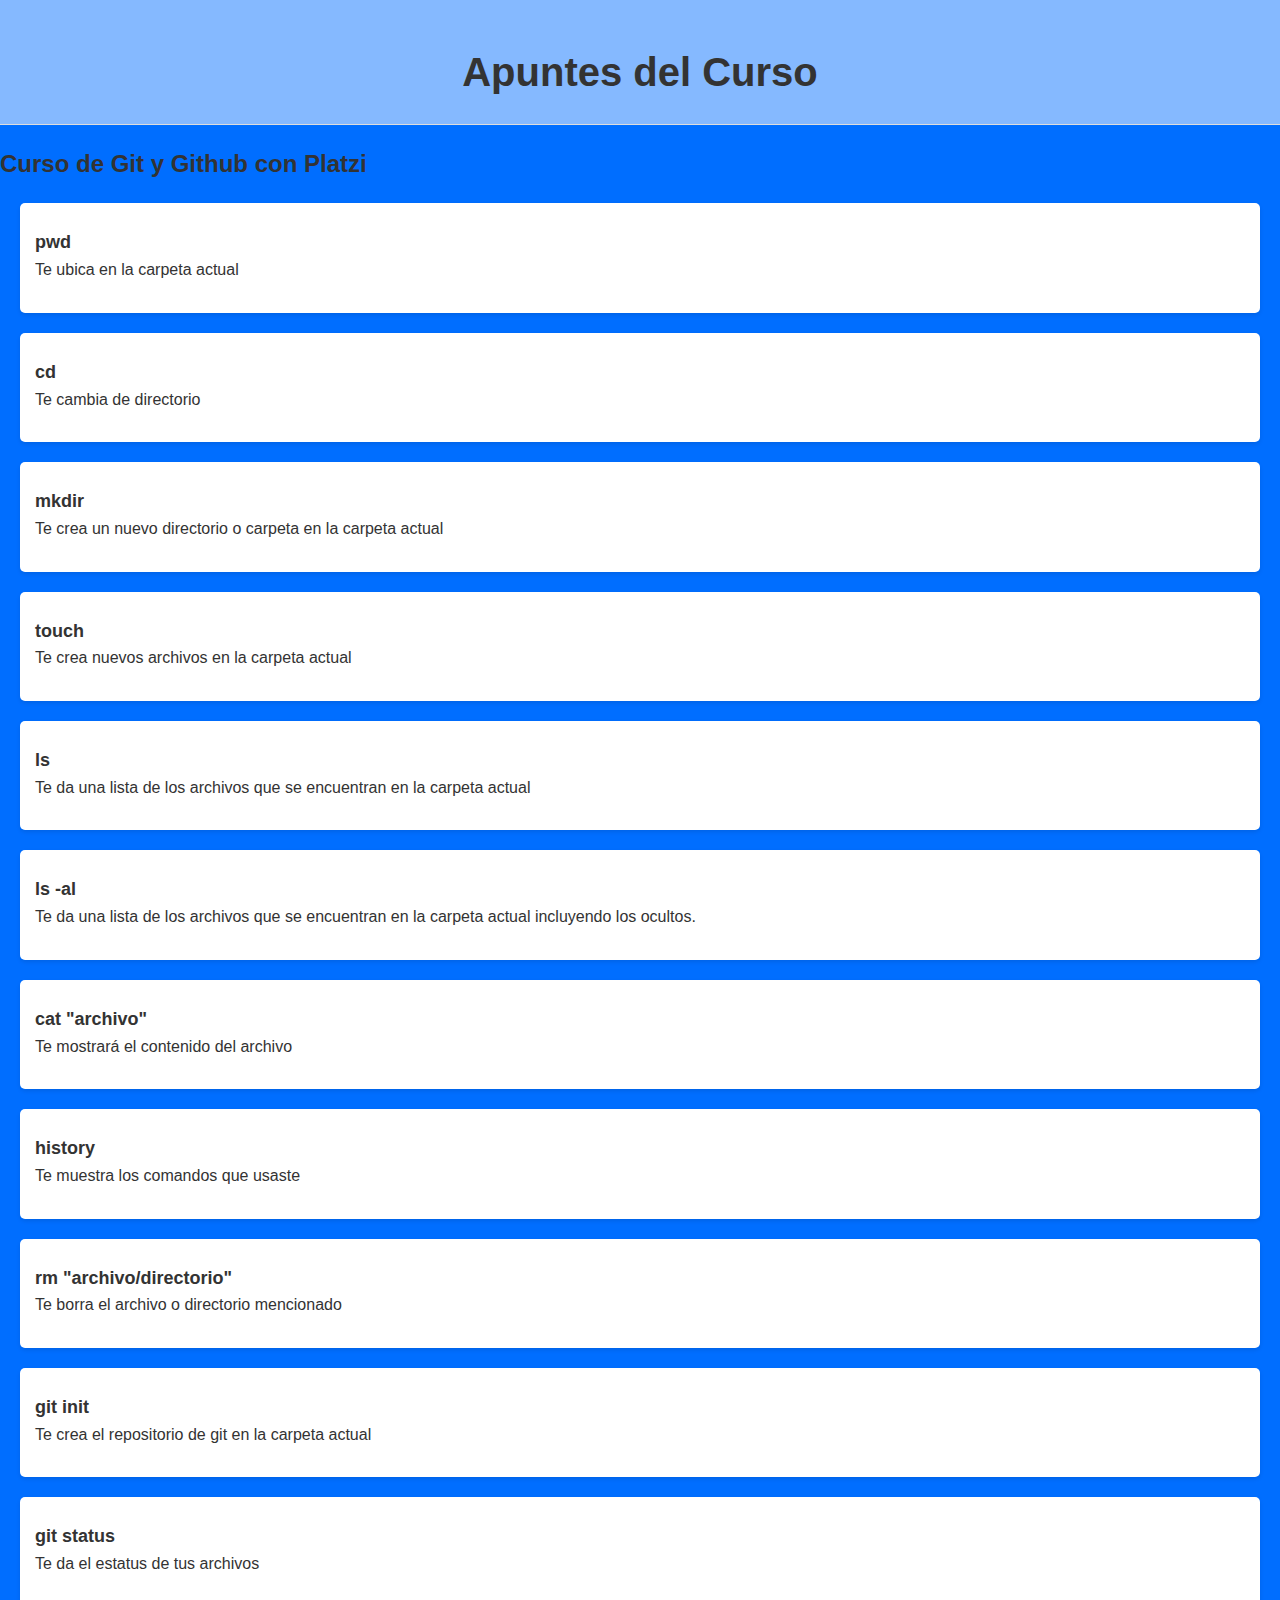
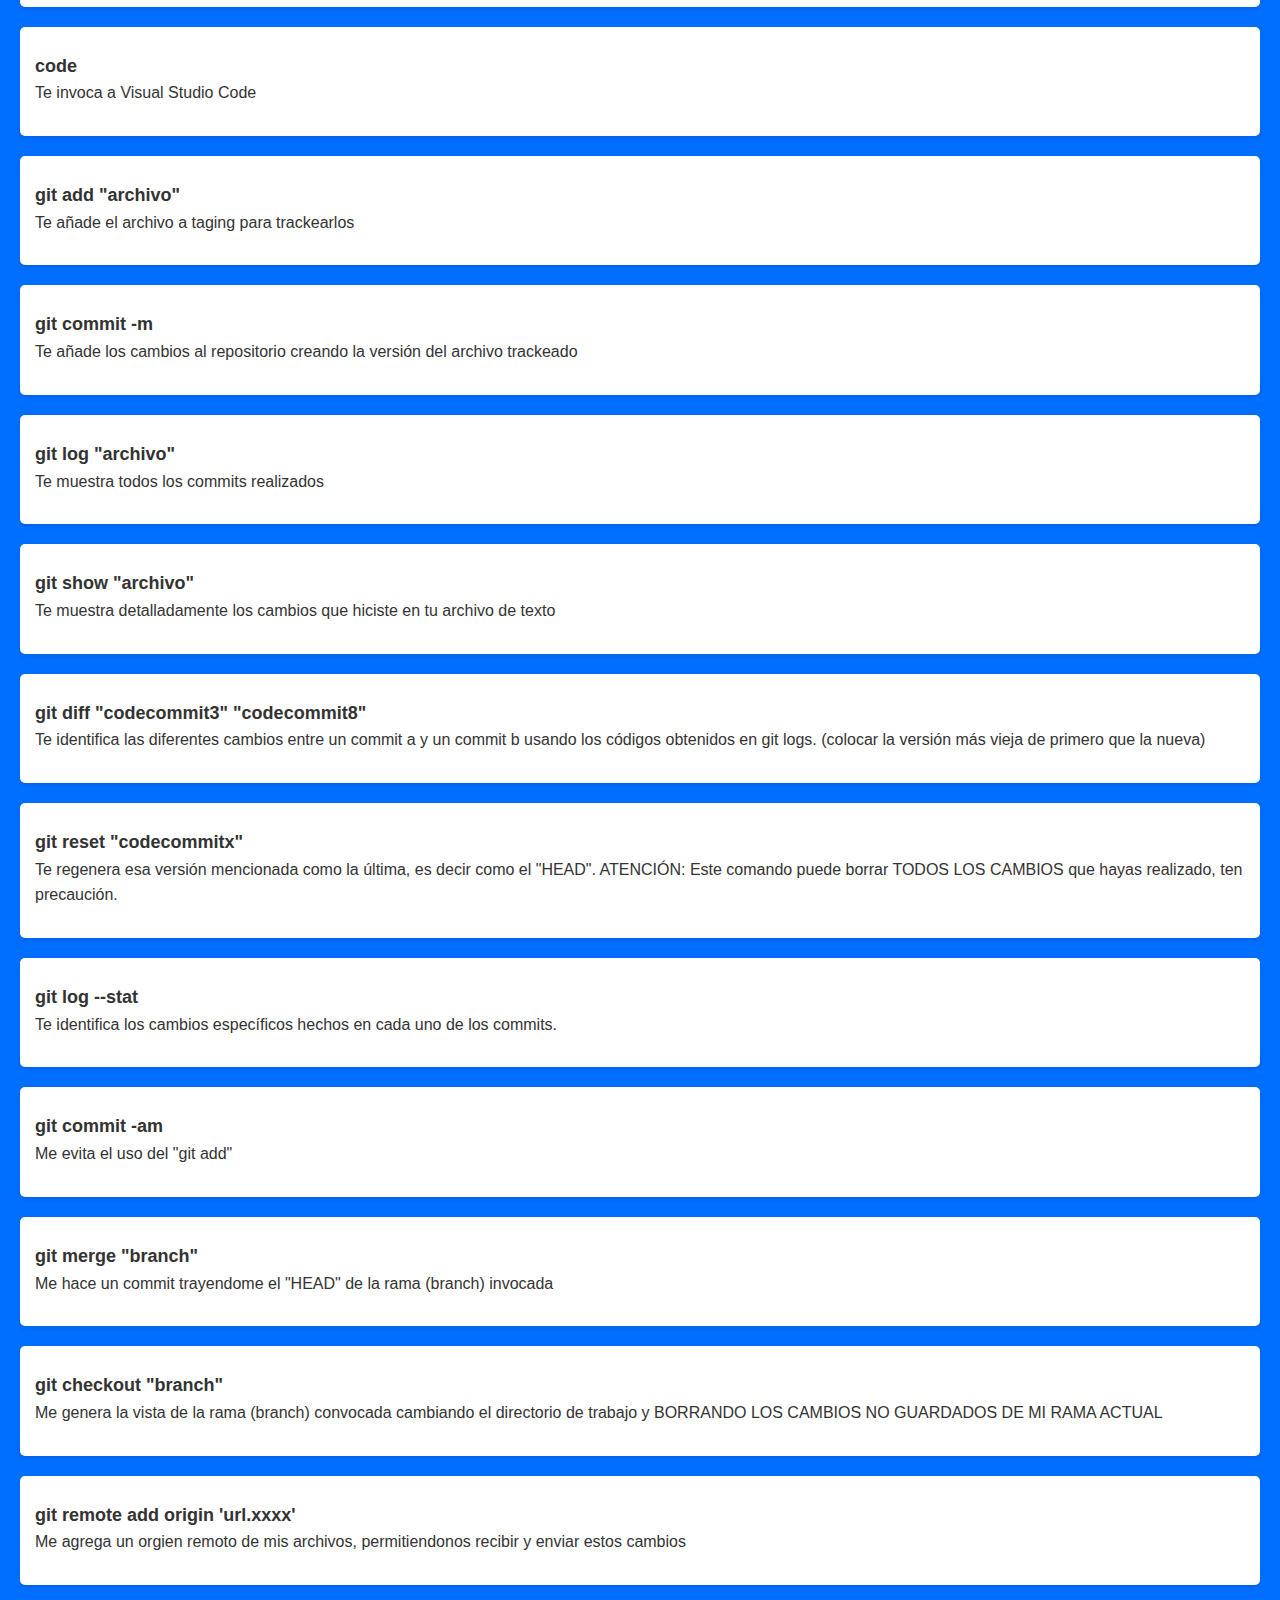
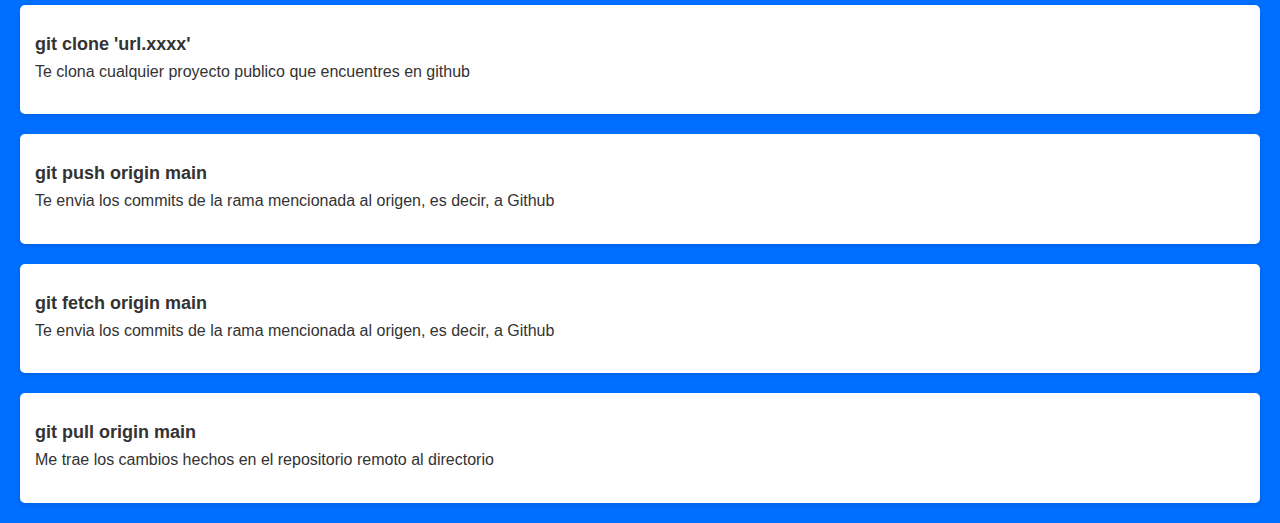
==== commit 4600d20e: "comitx" ====
--- a/curso_github.html
+++ b/curso_github.html
@@ -8,7 +8,7 @@
 </head>
 <body>
     <div id="cabecera">
-        <h1>Apuntes del curso</h1>
+        <h1>Apuntes del Curso</h1>
     </div>
     <h1>Curso de Git y Github con Platzi</h1>
 <div id="contenido">
